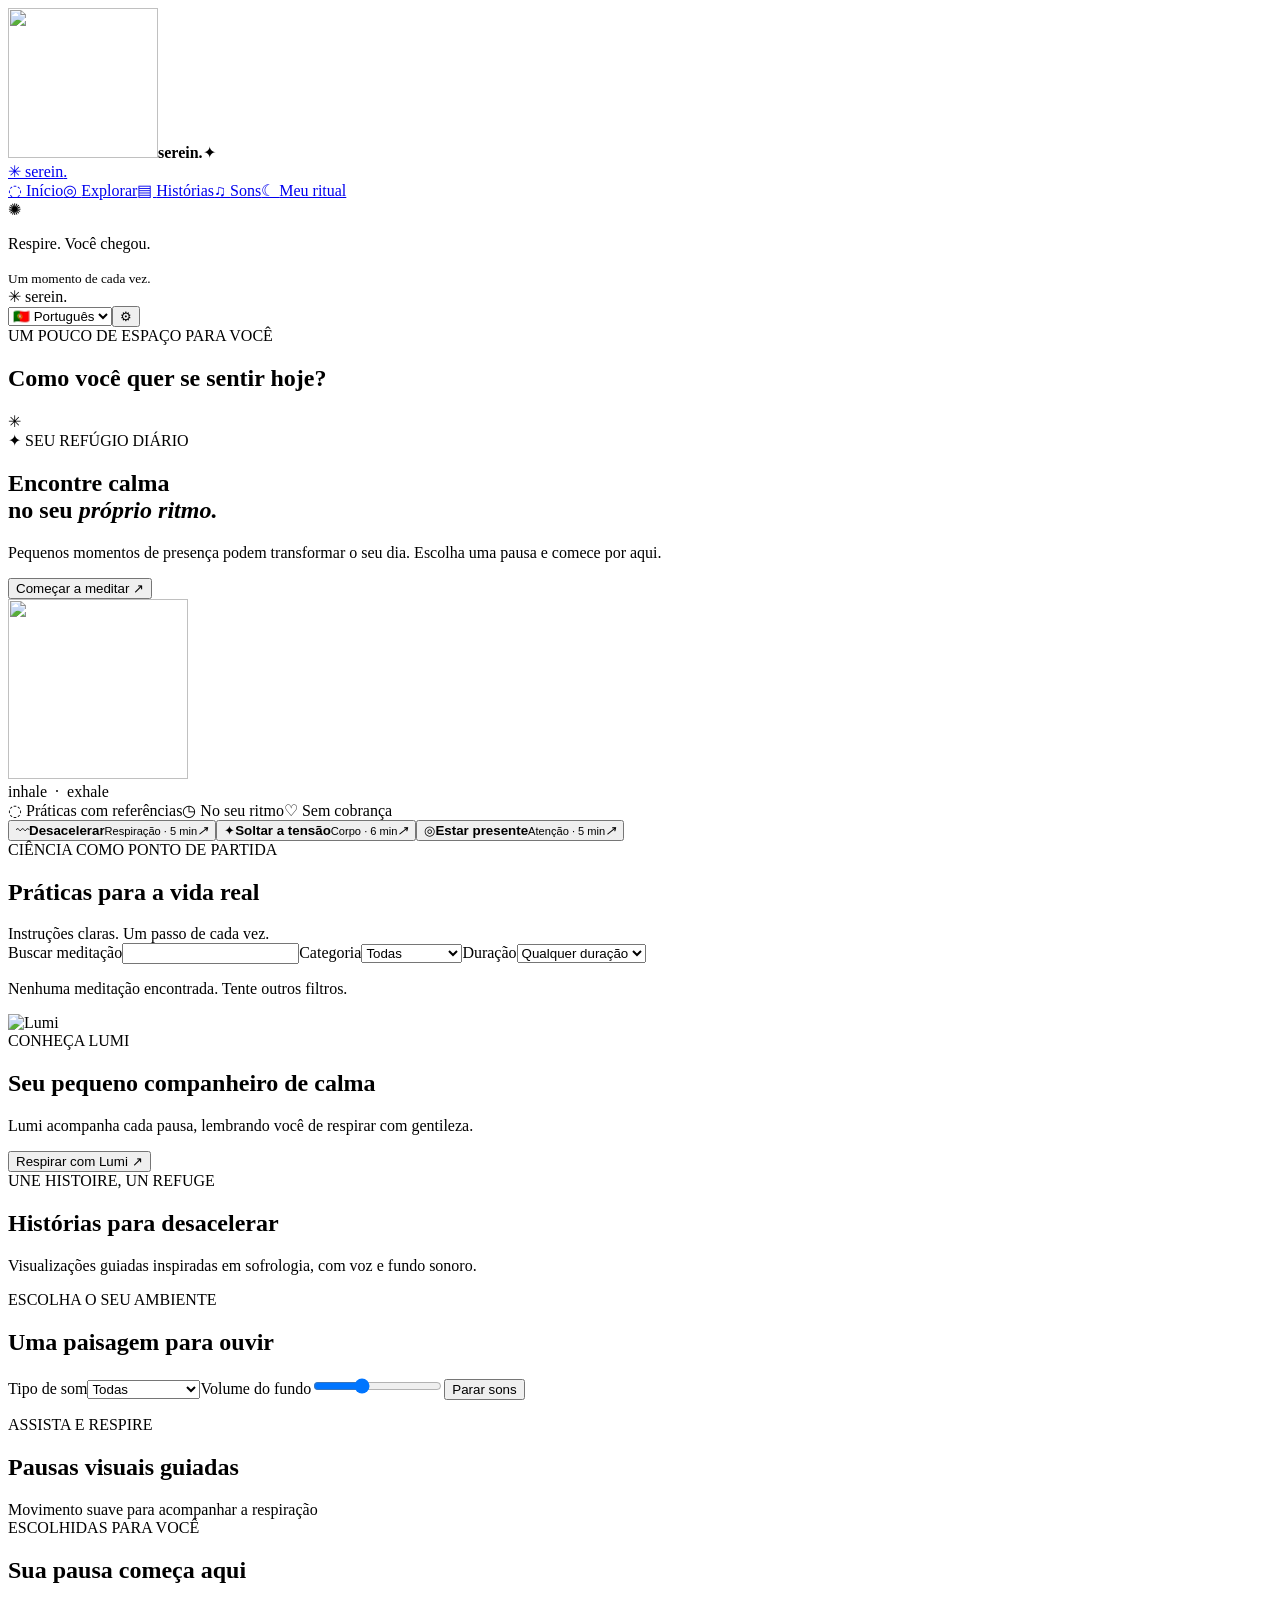
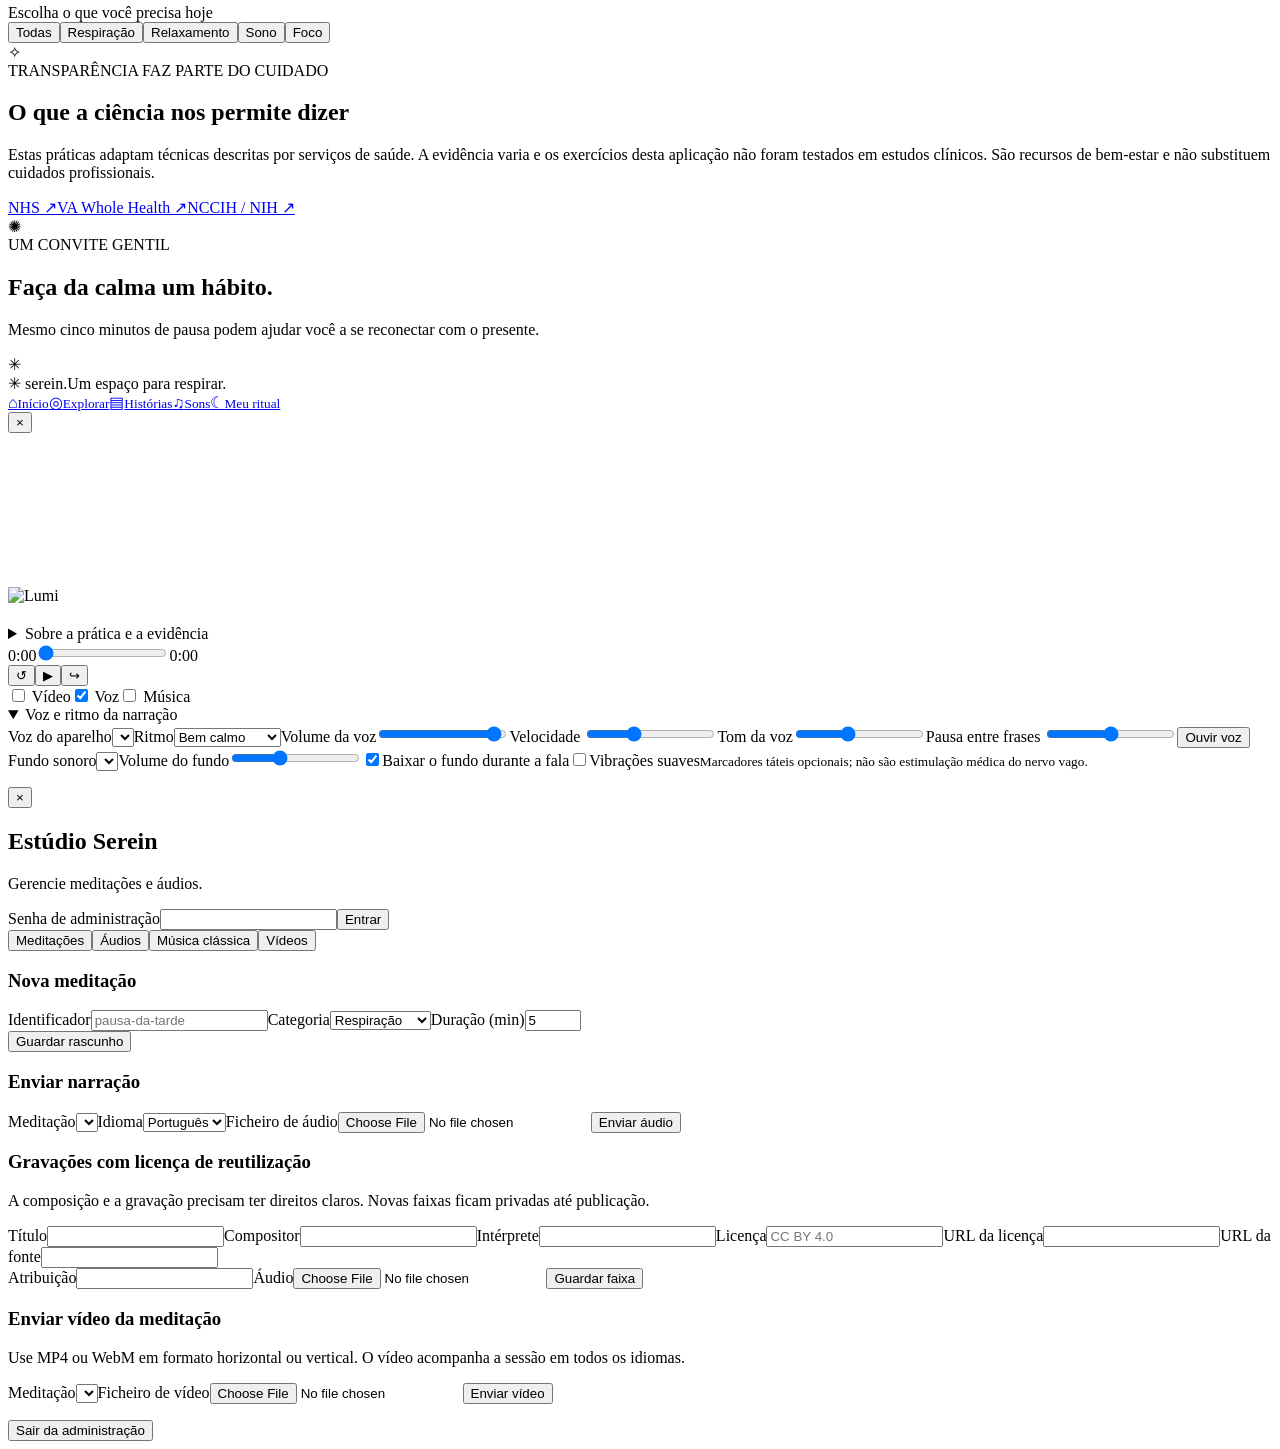
==== web-meditation/static/index.html @ 78a52a85 "Merge commit '4a2877855e498068df50f35f15ad231989f99fd7' as 'web-meditation'" ====
<!doctype html><html lang="pt"><head><meta charset="utf-8"><meta name="viewport" content="width=device-width,initial-scale=1"><meta name="theme-color" content="#f7f6f1"><title>Serein — Um momento só seu</title><link rel="icon" href="/assets/lumi.svg" type="image/svg+xml"><link rel="stylesheet" href="/style.css"></head><body><div id="splash" class="splash" aria-hidden="true"><img src="/assets/lumi.svg" alt="" width="150" height="150"><strong>serein.</strong><span>✦</span></div><div class="app"><aside class="sidebar"><a class="brand" href="#home"><span class="brand-mark">✳</span> serein<span class="brand-dot">.</span></a><nav><a class="active" href="#home" data-i="navHome">◌ <span>Início</span></a><a href="#explore" data-i="navExplore">◎ <span>Explorar</span></a><a href="#stories" data-i="navStories">▤ <span>Histórias</span></a><a href="#sounds" data-i="navSounds">♫ <span>Sons</span></a><a href="#ritual" data-i="navRitual">☾ <span>Meu ritual</span></a></nav><div class="sidebar-bottom"><div class="little-sun">✺</div><p data-i="sideQuote">Respire. Você chegou.</p><small data-i="sideSub">Um momento de cada vez.</small></div></aside><main><header><div class="mobile-brand"><span class="brand-mark">✳</span> serein<span class="brand-dot">.</span></div><div class="header-right"><span class="today" id="today"></span><select id="language" aria-label="Language"><option value="pt">🇵🇹 Português</option><option value="en">🇬🇧 English</option><option value="fr">🇫🇷 Français</option><option value="it">🇮🇹 Italiano</option><option value="es">🇪🇸 Español</option></select><button id="admin-open" class="icon-btn" title="Administração" aria-label="Administração">⚙</button></div></header><div id="home" class="content"><section class="welcome-strip"><div><div class="overline" data-i="welcomeLabel">UM POUCO DE ESPAÇO PARA VOCÊ</div><h2 data-i="welcomeTitle">Como você quer se sentir hoje?</h2></div><span class="welcome-flower">✳</span></section><section class="hero"><div class="hero-copy"><div class="eyebrow"><span class="spark">✦</span> <span data-i="eyebrow">SEU REFÚGIO DIÁRIO</span></div><h1 data-i="heroTitle">Encontre calma<br>no seu <em>próprio ritmo.</em></h1><p data-i="heroText">Pequenos momentos de presença podem transformar o seu dia. Escolha uma pausa e comece por aqui.</p><button id="start-first" class="primary" data-i="start">Começar a meditar <span>↗</span></button></div><div class="hero-art" aria-hidden="true"><div class="orbit orbit-one"></div><div class="orbit orbit-two"></div><div class="sun"></div><div class="hill hill-back"></div><div class="hill hill-front"></div><img class="hero-mascot" src="/assets/lumi.svg" alt="" width="180" height="180"><div class="art-caption">inhale&nbsp;&nbsp;·&nbsp;&nbsp;exhale</div></div></section><div class="trust-strip"><span data-i="trustOne">◌ Práticas com referências</span><span data-i="trustTwo">◷ No seu ritmo</span><span data-i="trustThree">♡ Sem cobrança</span></div><section class="intentions"><button data-intent="respiracao-suave"><span>〰</span><b data-i="intentCalm">Desacelerar</b><small data-i="intentCalmSub">Respiração · 5 min</small><i>↗</i></button><button data-intent="relaxamento-progressivo"><span>✦</span><b data-i="intentBody">Soltar a tensão</b><small data-i="intentBodySub">Corpo · 6 min</small><i>↗</i></button><button data-intent="atencao-presente"><span>◎</span><b data-i="intentFocus">Estar presente</b><small data-i="intentFocusSub">Atenção · 5 min</small><i>↗</i></button></section><section id="practice-library" class="section"><div class="section-head"><div><div class="overline" data-i="practiceLabel">CIÊNCIA COMO PONTO DE PARTIDA</div><h2 data-i="practiceTitle">Práticas para a vida real</h2></div><span class="section-note" data-i="practiceNote">Instruções claras. Um passo de cada vez.</span></div><div class="library-controls"><label class="library-search"><span data-i="librarySearch">Buscar meditação</span><input id="practice-search" type="search" autocomplete="off"></label><label><span data-i="libraryCategory">Categoria</span><select id="practice-category"><option value="all" data-i="all">Todas</option><option value="breathing" data-i="breathing">Respiração</option><option value="relaxation" data-i="relaxation">Relaxamento</option><option value="focus" data-i="focus">Foco</option><option value="sleep" data-i="sleep">Sono</option></select></label><label><span data-i="libraryDuration">Duração</span><select id="practice-duration"><option value="0" data-i="anyDuration">Qualquer duração</option><option value="3" data-i="threeMinutes">Até 3 minutos</option><option value="5" data-i="fiveMinutes">Até 5 minutos</option><option value="8" data-i="eightMinutes">Até 8 minutos</option></select></label></div><p id="practice-count" class="library-count" role="status"></p><div id="practice-cards" class="practice-cards"></div><p id="practice-empty" class="hidden section-description" data-i="libraryEmpty">Nenhuma meditação encontrada. Tente outros filtros.</p></section><section class="mascot-welcome"><img src="/assets/lumi.svg" alt="Lumi" width="94" height="94"><div><div class="overline" data-i="mascotLabel">CONHEÇA LUMI</div><h2 data-i="mascotTitle">Seu pequeno companheiro de calma</h2><p data-i="mascotText">Lumi acompanha cada pausa, lembrando você de respirar com gentileza.</p></div><button id="mascot-start" class="secondary" data-i="mascotButton">Respirar com Lumi ↗</button></section><section id="stories" class="section"><div class="section-head"><div><div class="overline" data-i="storiesLabel">UNE HISTOIRE, UN REFUGE</div><h2 data-i="storiesTitle">Histórias para desacelerar</h2></div></div><p class="section-description" data-i="storiesIntro">Visualizações guiadas inspiradas em sofrologia, com voz e fundo sonoro.</p><div id="story-cards" class="story-cards"></div></section><section id="sounds" class="section"><div class="section-head"><div><div class="overline" data-i="soundsLabel">ESCOLHA O SEU AMBIENTE</div><h2 data-i="soundsTitle">Uma paisagem para ouvir</h2></div></div><div class="sound-library-controls"><label><span data-i="soundFamily">Tipo de som</span><select id="sound-family"><option value="all" data-i="all">Todas</option><option value="nature" data-i="natureSounds">Natureza</option><option value="music" data-i="musicSounds">Música</option><option value="noise" data-i="noiseSounds">Ruído contínuo</option></select></label><label><span data-i="volume">Volume do fundo</span><input id="library-volume" type="range" min="0" max="50" value="18"></label><button id="stop-sounds" class="secondary" type="button" data-i="stopAll">Parar sons</button></div><div id="sound-cards" class="sound-cards"></div><p id="sound-status" role="status" class="section-description"></p></section><section id="videos" class="section video-section"><div class="section-head"><div><div class="overline" data-i="videosLabel">ASSISTA E RESPIRE</div><h2 data-i="videosTitle">Pausas visuais guiadas</h2></div><span class="section-note" data-i="videosNote">Movimento suave para acompanhar a respiração</span></div><div id="video-cards" class="video-cards"></div></section><section id="explore" class="section"><div class="section-head"><div><div class="overline" data-i="curated">ESCOLHIDAS PARA VOCÊ</div><h2 data-i="sessions">Sua pausa começa aqui</h2></div><span class="section-note" data-i="choose">Escolha o que você precisa hoje</span></div><div class="filters"><button data-filter="all" class="selected" data-i="all">Todas</button><button data-filter="breathing" data-i="breathing">Respiração</button><button data-filter="relaxation" data-i="relaxation">Relaxamento</button><button data-filter="sleep" data-i="sleep">Sono</button><button data-filter="focus" data-i="focus">Foco</button></div><div id="cards" class="cards"></div></section><section class="science-panel"><div class="science-symbol">✧</div><div><div class="overline" data-i="scienceLabel">TRANSPARÊNCIA FAZ PARTE DO CUIDADO</div><h2 data-i="scienceTitle">O que a ciência nos permite dizer</h2><p data-i="scienceText">Estas práticas adaptam técnicas descritas por serviços de saúde. A evidência varia e os exercícios desta aplicação não foram testados em estudos clínicos. São recursos de bem-estar e não substituem cuidados profissionais.</p><div class="source-links"><a href="https://www.nhs.uk/mental-health/self-help/guides-tools-and-activities/breathing-exercises-for-stress/" target="_blank" rel="noopener">NHS ↗</a><a href="https://www.va.gov/WHOLEHEALTHLIBRARY/docs/Progressive-Muscle-Relaxation.pdf" target="_blank" rel="noopener">VA Whole Health ↗</a><a href="https://www.nccih.nih.gov/health/meditation-and-mindfulness-effectiveness-and-safety" target="_blank" rel="noopener">NCCIH / NIH ↗</a></div></div></section><section id="ritual" class="ritual"><div class="ritual-icon">✺</div><div><div class="overline" data-i="ritualLabel">UM CONVITE GENTIL</div><h2 data-i="ritualTitle">Faça da calma um hábito.</h2><p data-i="ritualText">Mesmo cinco minutos de pausa podem ajudar você a se reconectar com o presente.</p></div><div class="ritual-decoration">✳</div></section><footer><span>✳ serein.</span><span data-i="footer">Um espaço para respirar.</span></footer></div></main><nav class="mobile-nav"><a href="#home">⌂<small data-i="navHome">Início</small></a><a href="#practice-library">◎<small data-i="navExplore">Explorar</small></a><a href="#stories">▤<small data-i="navStories">Histórias</small></a><a href="#sounds">♫<small data-i="navSounds">Sons</small></a><a href="#ritual">☾<small data-i="navRitual">Meu ritual</small></a></nav></div><div id="player" class="overlay hidden" role="dialog" aria-modal="true" aria-labelledby="player-title"><div class="player"><button class="close" id="close-player" aria-label="Close">×</button><div class="player-visual"><video id="session-video" class="session-video hidden" playsinline loop muted preload="metadata"></video><div class="breath-circle" id="breath-circle"><img src="/assets/lumi.svg" alt="Lumi"></div><div class="visual-caption" id="visual-caption"></div></div><div class="player-info"><div class="overline" id="player-category"></div><h2 id="player-title"></h2><p id="player-subtitle"></p><div class="breath-label" id="breath-label"></div><div id="protocol-panel" class="protocol-panel hidden"><div class="step-top"><span id="step-count"></span><span id="step-time"></span></div><p id="step-instruction" aria-live="polite"></p><div id="step-dots"></div><p id="practice-safety"></p><details><summary data-i="evidenceLink">Sobre a prática e a evidência</summary><p id="practice-evidence"></p><a id="practice-source" target="_blank" rel="noopener"></a></details></div><div class="timeline"><span id="elapsed">0:00</span><input id="seek" type="range" min="0" max="100" value="0" aria-label="Progresso"><span id="total">0:00</span></div><div class="play-controls"><button id="restart" aria-label="Restart">↺</button><button id="play" class="play-main" aria-label="Play">▶</button><button id="skip" aria-label="Skip">↪</button></div><div class="player-options"><label><input id="video-toggle" type="checkbox"> <span data-i="video">Vídeo</span></label><label><input id="voice-toggle" type="checkbox" checked> <span data-i="voice">Voz</span></label><label><input id="music-toggle" type="checkbox"> <span data-i="music">Música</span></label></div><details class="voice-studio" open><summary data-i="voiceStudio">Voz e ritmo da narração</summary><div class="voice-studio-grid"><label class="wide"><span data-i="chooseVoice">Voz do aparelho</span><select id="tts-voice"></select></label><label><span data-i="pace">Ritmo</span><select id="tts-preset"><option value="slow" data-i="paceSlow">Bem calmo</option><option value="calm" data-i="paceCalm">Calmo</option><option value="natural" data-i="paceNatural">Natural</option><option value="custom" data-i="paceCustom">Personalizado</option></select></label><label><span data-i="voiceVolume">Volume da voz</span><input id="tts-volume" type="range" min="0" max="100" value="95"></label><label><span><span data-i="voiceSpeed">Velocidade</span> <output id="tts-rate-value"></output></span><input id="tts-rate" type="range" min="60" max="100" value="74"></label><label><span data-i="voicePitch">Tom da voz</span><input id="tts-pitch" type="range" min="85" max="115" value="97"></label><label><span><span data-i="voicePauses">Pausa entre frases</span> <output id="tts-gap-value"></output></span><input id="tts-gap" type="range" min="300" max="2500" step="100" value="1400"></label><button id="tts-preview" class="secondary" type="button" data-i="testVoice">Ouvir voz</button></div><small id="tts-status" role="status"></small></details><div class="sound-settings"><label><span data-i="background">Fundo sonoro</span><select id="sound-choice"></select></label><label><span data-i="volume">Volume do fundo</span><input id="sound-volume" type="range" min="0" max="50" value="18"></label><label class="haptic-option"><input type="checkbox" id="auto-duck" checked><span data-i="autoDuck">Baixar o fundo durante a fala</span></label><label class="haptic-option"><input type="checkbox" id="haptics"><span data-i="haptics">Vibrações suaves</span></label><small id="haptic-note" data-i="hapticNote">Marcadores táteis opcionais; não são estimulação médica do nervo vago.</small></div><p class="audio-note" id="audio-note"></p></div></div></div><div id="admin-modal" class="overlay hidden"><div class="admin-panel"><button class="close" id="admin-close">×</button><h2 data-i="adminTitle">Estúdio Serein</h2><p class="admin-intro" data-i="adminIntro">Gerencie meditações e áudios.</p><div id="admin-login"><label>Senha de administração<input id="admin-password" type="password" autocomplete="current-password"></label><button id="login-btn" class="primary">Entrar</button></div><div id="admin-content" class="hidden"><div class="admin-tabs"><button data-tab="sessions" class="selected">Meditações</button><button data-tab="audio">Áudios</button><button data-tab="music">Música clássica</button><button data-tab="videos">Vídeos</button></div><div id="admin-sessions"><div id="admin-list"></div><h3>Nova meditação</h3><form id="session-form"><div class="form-row"><label>Identificador<input name="slug" required placeholder="pausa-da-tarde"></label><label>Categoria<select name="category"><option value="breathing">Respiração</option><option value="relaxation">Relaxamento</option><option value="sleep">Sono</option><option value="focus">Foco</option></select></label><label>Duração (min)<input name="duration" type="number" min="1" max="120" value="5"></label></div><div id="translation-fields"></div><button class="primary">Guardar rascunho</button></form></div><div id="admin-audio" class="hidden"><h3>Enviar narração</h3><form id="audio-form"><label>Meditação<select name="session_id" id="audio-session"></select></label><label>Idioma<select name="lang"><option value="pt">Português</option><option value="en">English</option><option value="fr">Français</option><option value="it">Italiano</option><option value="es">Español</option></select></label><label>Ficheiro de áudio<input name="file" type="file" accept="audio/*" required></label><button class="primary">Enviar áudio</button></form></div><div id="admin-music" class="hidden"><h3>Gravações com licença de reutilização</h3><p class="admin-intro">A composição e a gravação precisam ter direitos claros. Novas faixas ficam privadas até publicação.</p><form id="music-form"><div class="form-row"><label>Título<input name="title" required></label><label>Compositor<input name="composer" required></label><label>Intérprete<input name="performer" required></label><label>Licença<input name="license" required placeholder="CC BY 4.0"></label><label>URL da licença<input name="license_url" type="url" required></label><label>URL da fonte<input name="source_url" type="url" required></label></div><label>Atribuição<input name="attribution" required></label><label>Áudio<input name="file" type="file" accept="audio/*" required></label><button class="primary">Guardar faixa</button></form><div id="music-list"></div></div><div id="admin-videos" class="hidden"><h3>Enviar vídeo da meditação</h3><p class="admin-intro">Use MP4 ou WebM em formato horizontal ou vertical. O vídeo acompanha a sessão em todos os idiomas.</p><form id="video-form"><label>Meditação<select name="session_id" id="video-session"></select></label><label>Ficheiro de vídeo<input name="file" type="file" accept="video/mp4,video/webm,video/quicktime" required></label><button class="primary">Enviar vídeo</button></form></div><p id="admin-message" role="status"></p><button id="logout-btn" class="text-btn">Sair da administração</button></div></div></div><audio id="narration" preload="none"></audio><audio id="background-music" preload="none" loop></audio><script src="/app.js"></script><script src="/exercises.js"></script><script src="/mobile.js"></script><script src="/catalog.js"></script><script src="/audio-core.js"></script><script src="/sound-studio.js"></script></body></html>
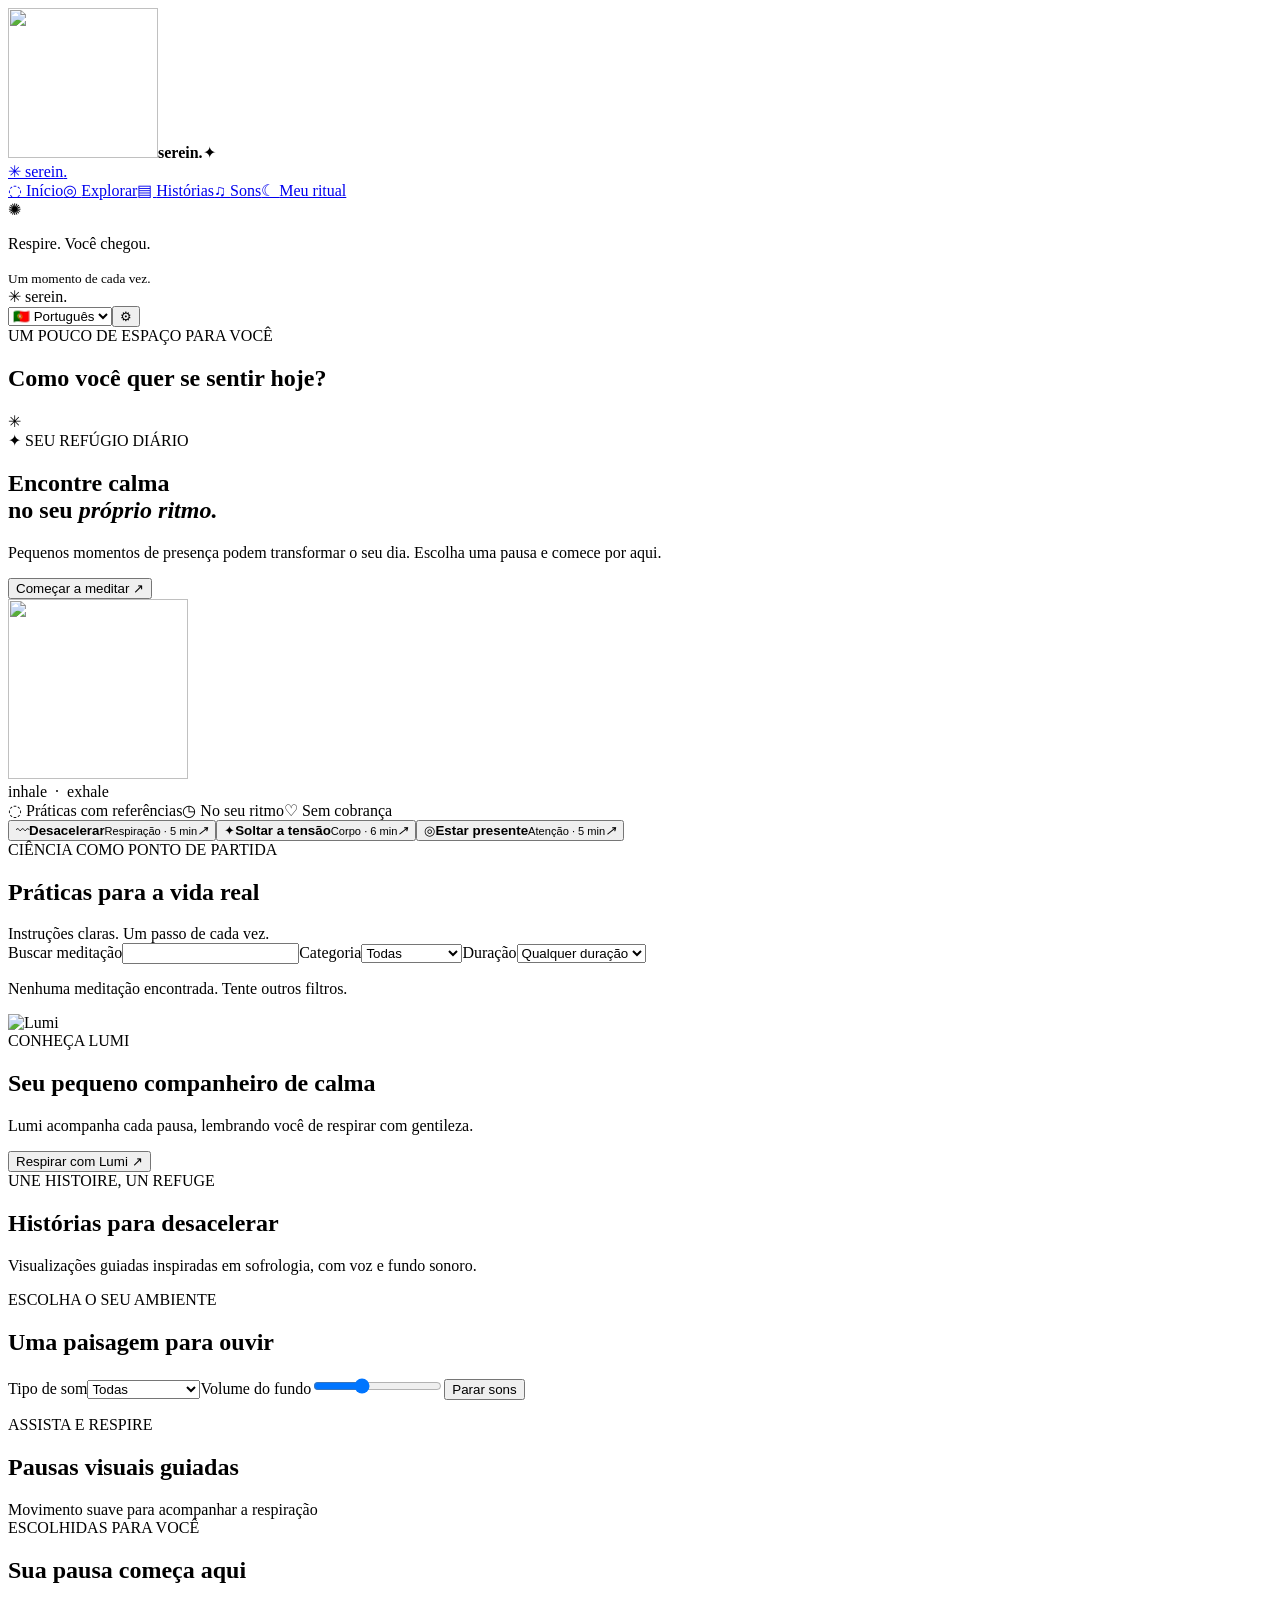
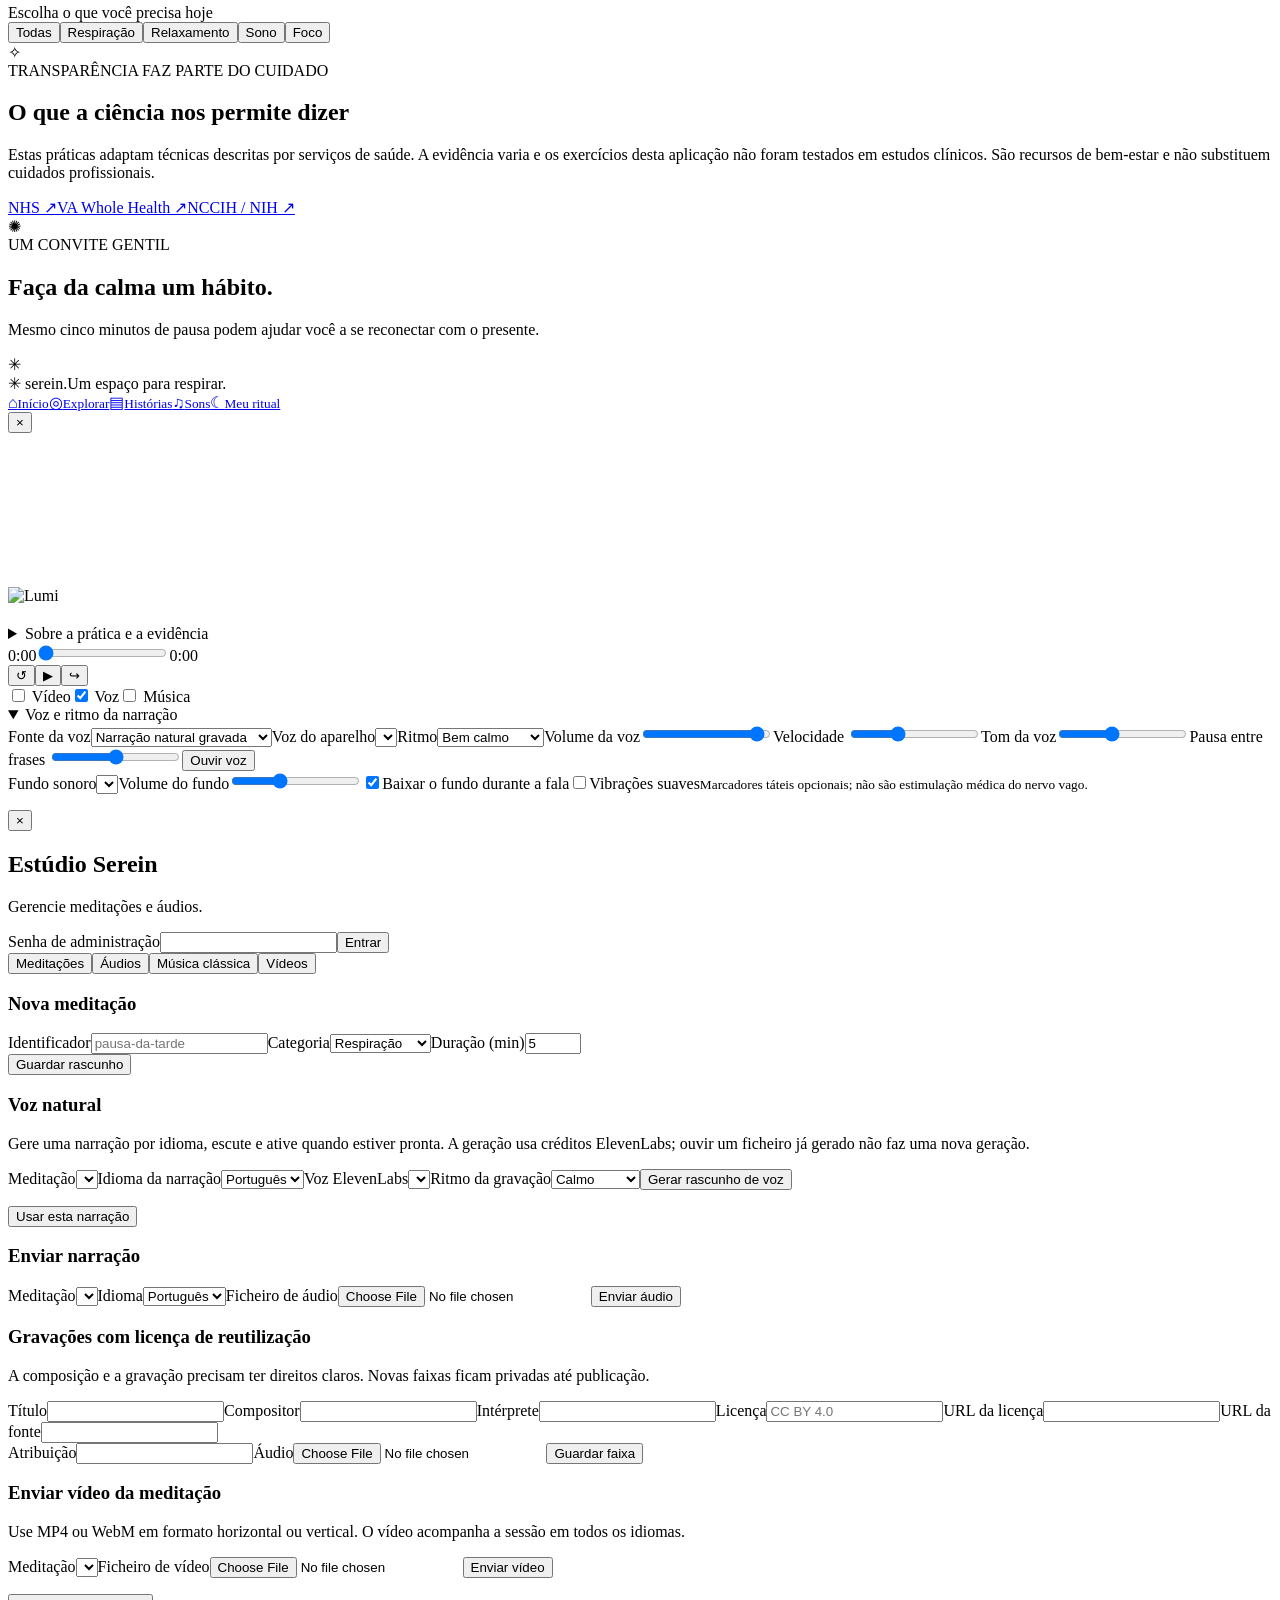
==== commit 747b259c: "Merge commit '6660aeac250913274e4736cc675beb402142fb90'" ====
--- a/web-meditation/static/index.html
+++ b/web-meditation/static/index.html
@@ -1 +1 @@
-<!doctype html><html lang="pt"><head><meta charset="utf-8"><meta name="viewport" content="width=device-width,initial-scale=1"><meta name="theme-color" content="#f7f6f1"><title>Serein — Um momento só seu</title><link rel="icon" href="/assets/lumi.svg" type="image/svg+xml"><link rel="stylesheet" href="/style.css"></head><body><div id="splash" class="splash" aria-hidden="true"><img src="/assets/lumi.svg" alt="" width="150" height="150"><strong>serein.</strong><span>✦</span></div><div class="app"><aside class="sidebar"><a class="brand" href="#home"><span class="brand-mark">✳</span> serein<span class="brand-dot">.</span></a><nav><a class="active" href="#home" data-i="navHome">◌ <span>Início</span></a><a href="#explore" data-i="navExplore">◎ <span>Explorar</span></a><a href="#stories" data-i="navStories">▤ <span>Histórias</span></a><a href="#sounds" data-i="navSounds">♫ <span>Sons</span></a><a href="#ritual" data-i="navRitual">☾ <span>Meu ritual</span></a></nav><div class="sidebar-bottom"><div class="little-sun">✺</div><p data-i="sideQuote">Respire. Você chegou.</p><small data-i="sideSub">Um momento de cada vez.</small></div></aside><main><header><div class="mobile-brand"><span class="brand-mark">✳</span> serein<span class="brand-dot">.</span></div><div class="header-right"><span class="today" id="today"></span><select id="language" aria-label="Language"><option value="pt">🇵🇹 Português</option><option value="en">🇬🇧 English</option><option value="fr">🇫🇷 Français</option><option value="it">🇮🇹 Italiano</option><option value="es">🇪🇸 Español</option></select><button id="admin-open" class="icon-btn" title="Administração" aria-label="Administração">⚙</button></div></header><div id="home" class="content"><section class="welcome-strip"><div><div class="overline" data-i="welcomeLabel">UM POUCO DE ESPAÇO PARA VOCÊ</div><h2 data-i="welcomeTitle">Como você quer se sentir hoje?</h2></div><span class="welcome-flower">✳</span></section><section class="hero"><div class="hero-copy"><div class="eyebrow"><span class="spark">✦</span> <span data-i="eyebrow">SEU REFÚGIO DIÁRIO</span></div><h1 data-i="heroTitle">Encontre calma<br>no seu <em>próprio ritmo.</em></h1><p data-i="heroText">Pequenos momentos de presença podem transformar o seu dia. Escolha uma pausa e comece por aqui.</p><button id="start-first" class="primary" data-i="start">Começar a meditar <span>↗</span></button></div><div class="hero-art" aria-hidden="true"><div class="orbit orbit-one"></div><div class="orbit orbit-two"></div><div class="sun"></div><div class="hill hill-back"></div><div class="hill hill-front"></div><img class="hero-mascot" src="/assets/lumi.svg" alt="" width="180" height="180"><div class="art-caption">inhale&nbsp;&nbsp;·&nbsp;&nbsp;exhale</div></div></section><div class="trust-strip"><span data-i="trustOne">◌ Práticas com referências</span><span data-i="trustTwo">◷ No seu ritmo</span><span data-i="trustThree">♡ Sem cobrança</span></div><section class="intentions"><button data-intent="respiracao-suave"><span>〰</span><b data-i="intentCalm">Desacelerar</b><small data-i="intentCalmSub">Respiração · 5 min</small><i>↗</i></button><button data-intent="relaxamento-progressivo"><span>✦</span><b data-i="intentBody">Soltar a tensão</b><small data-i="intentBodySub">Corpo · 6 min</small><i>↗</i></button><button data-intent="atencao-presente"><span>◎</span><b data-i="intentFocus">Estar presente</b><small data-i="intentFocusSub">Atenção · 5 min</small><i>↗</i></button></section><section id="practice-library" class="section"><div class="section-head"><div><div class="overline" data-i="practiceLabel">CIÊNCIA COMO PONTO DE PARTIDA</div><h2 data-i="practiceTitle">Práticas para a vida real</h2></div><span class="section-note" data-i="practiceNote">Instruções claras. Um passo de cada vez.</span></div><div class="library-controls"><label class="library-search"><span data-i="librarySearch">Buscar meditação</span><input id="practice-search" type="search" autocomplete="off"></label><label><span data-i="libraryCategory">Categoria</span><select id="practice-category"><option value="all" data-i="all">Todas</option><option value="breathing" data-i="breathing">Respiração</option><option value="relaxation" data-i="relaxation">Relaxamento</option><option value="focus" data-i="focus">Foco</option><option value="sleep" data-i="sleep">Sono</option></select></label><label><span data-i="libraryDuration">Duração</span><select id="practice-duration"><option value="0" data-i="anyDuration">Qualquer duração</option><option value="3" data-i="threeMinutes">Até 3 minutos</option><option value="5" data-i="fiveMinutes">Até 5 minutos</option><option value="8" data-i="eightMinutes">Até 8 minutos</option></select></label></div><p id="practice-count" class="library-count" role="status"></p><div id="practice-cards" class="practice-cards"></div><p id="practice-empty" class="hidden section-description" data-i="libraryEmpty">Nenhuma meditação encontrada. Tente outros filtros.</p></section><section class="mascot-welcome"><img src="/assets/lumi.svg" alt="Lumi" width="94" height="94"><div><div class="overline" data-i="mascotLabel">CONHEÇA LUMI</div><h2 data-i="mascotTitle">Seu pequeno companheiro de calma</h2><p data-i="mascotText">Lumi acompanha cada pausa, lembrando você de respirar com gentileza.</p></div><button id="mascot-start" class="secondary" data-i="mascotButton">Respirar com Lumi ↗</button></section><section id="stories" class="section"><div class="section-head"><div><div class="overline" data-i="storiesLabel">UNE HISTOIRE, UN REFUGE</div><h2 data-i="storiesTitle">Histórias para desacelerar</h2></div></div><p class="section-description" data-i="storiesIntro">Visualizações guiadas inspiradas em sofrologia, com voz e fundo sonoro.</p><div id="story-cards" class="story-cards"></div></section><section id="sounds" class="section"><div class="section-head"><div><div class="overline" data-i="soundsLabel">ESCOLHA O SEU AMBIENTE</div><h2 data-i="soundsTitle">Uma paisagem para ouvir</h2></div></div><div class="sound-library-controls"><label><span data-i="soundFamily">Tipo de som</span><select id="sound-family"><option value="all" data-i="all">Todas</option><option value="nature" data-i="natureSounds">Natureza</option><option value="music" data-i="musicSounds">Música</option><option value="noise" data-i="noiseSounds">Ruído contínuo</option></select></label><label><span data-i="volume">Volume do fundo</span><input id="library-volume" type="range" min="0" max="50" value="18"></label><button id="stop-sounds" class="secondary" type="button" data-i="stopAll">Parar sons</button></div><div id="sound-cards" class="sound-cards"></div><p id="sound-status" role="status" class="section-description"></p></section><section id="videos" class="section video-section"><div class="section-head"><div><div class="overline" data-i="videosLabel">ASSISTA E RESPIRE</div><h2 data-i="videosTitle">Pausas visuais guiadas</h2></div><span class="section-note" data-i="videosNote">Movimento suave para acompanhar a respiração</span></div><div id="video-cards" class="video-cards"></div></section><section id="explore" class="section"><div class="section-head"><div><div class="overline" data-i="curated">ESCOLHIDAS PARA VOCÊ</div><h2 data-i="sessions">Sua pausa começa aqui</h2></div><span class="section-note" data-i="choose">Escolha o que você precisa hoje</span></div><div class="filters"><button data-filter="all" class="selected" data-i="all">Todas</button><button data-filter="breathing" data-i="breathing">Respiração</button><button data-filter="relaxation" data-i="relaxation">Relaxamento</button><button data-filter="sleep" data-i="sleep">Sono</button><button data-filter="focus" data-i="focus">Foco</button></div><div id="cards" class="cards"></div></section><section class="science-panel"><div class="science-symbol">✧</div><div><div class="overline" data-i="scienceLabel">TRANSPARÊNCIA FAZ PARTE DO CUIDADO</div><h2 data-i="scienceTitle">O que a ciência nos permite dizer</h2><p data-i="scienceText">Estas práticas adaptam técnicas descritas por serviços de saúde. A evidência varia e os exercícios desta aplicação não foram testados em estudos clínicos. São recursos de bem-estar e não substituem cuidados profissionais.</p><div class="source-links"><a href="https://www.nhs.uk/mental-health/self-help/guides-tools-and-activities/breathing-exercises-for-stress/" target="_blank" rel="noopener">NHS ↗</a><a href="https://www.va.gov/WHOLEHEALTHLIBRARY/docs/Progressive-Muscle-Relaxation.pdf" target="_blank" rel="noopener">VA Whole Health ↗</a><a href="https://www.nccih.nih.gov/health/meditation-and-mindfulness-effectiveness-and-safety" target="_blank" rel="noopener">NCCIH / NIH ↗</a></div></div></section><section id="ritual" class="ritual"><div class="ritual-icon">✺</div><div><div class="overline" data-i="ritualLabel">UM CONVITE GENTIL</div><h2 data-i="ritualTitle">Faça da calma um hábito.</h2><p data-i="ritualText">Mesmo cinco minutos de pausa podem ajudar você a se reconectar com o presente.</p></div><div class="ritual-decoration">✳</div></section><footer><span>✳ serein.</span><span data-i="footer">Um espaço para respirar.</span></footer></div></main><nav class="mobile-nav"><a href="#home">⌂<small data-i="navHome">Início</small></a><a href="#practice-library">◎<small data-i="navExplore">Explorar</small></a><a href="#stories">▤<small data-i="navStories">Histórias</small></a><a href="#sounds">♫<small data-i="navSounds">Sons</small></a><a href="#ritual">☾<small data-i="navRitual">Meu ritual</small></a></nav></div><div id="player" class="overlay hidden" role="dialog" aria-modal="true" aria-labelledby="player-title"><div class="player"><button class="close" id="close-player" aria-label="Close">×</button><div class="player-visual"><video id="session-video" class="session-video hidden" playsinline loop muted preload="metadata"></video><div class="breath-circle" id="breath-circle"><img src="/assets/lumi.svg" alt="Lumi"></div><div class="visual-caption" id="visual-caption"></div></div><div class="player-info"><div class="overline" id="player-category"></div><h2 id="player-title"></h2><p id="player-subtitle"></p><div class="breath-label" id="breath-label"></div><div id="protocol-panel" class="protocol-panel hidden"><div class="step-top"><span id="step-count"></span><span id="step-time"></span></div><p id="step-instruction" aria-live="polite"></p><div id="step-dots"></div><p id="practice-safety"></p><details><summary data-i="evidenceLink">Sobre a prática e a evidência</summary><p id="practice-evidence"></p><a id="practice-source" target="_blank" rel="noopener"></a></details></div><div class="timeline"><span id="elapsed">0:00</span><input id="seek" type="range" min="0" max="100" value="0" aria-label="Progresso"><span id="total">0:00</span></div><div class="play-controls"><button id="restart" aria-label="Restart">↺</button><button id="play" class="play-main" aria-label="Play">▶</button><button id="skip" aria-label="Skip">↪</button></div><div class="player-options"><label><input id="video-toggle" type="checkbox"> <span data-i="video">Vídeo</span></label><label><input id="voice-toggle" type="checkbox" checked> <span data-i="voice">Voz</span></label><label><input id="music-toggle" type="checkbox"> <span data-i="music">Música</span></label></div><details class="voice-studio" open><summary data-i="voiceStudio">Voz e ritmo da narração</summary><div class="voice-studio-grid"><label class="wide"><span data-i="chooseVoice">Voz do aparelho</span><select id="tts-voice"></select></label><label><span data-i="pace">Ritmo</span><select id="tts-preset"><option value="slow" data-i="paceSlow">Bem calmo</option><option value="calm" data-i="paceCalm">Calmo</option><option value="natural" data-i="paceNatural">Natural</option><option value="custom" data-i="paceCustom">Personalizado</option></select></label><label><span data-i="voiceVolume">Volume da voz</span><input id="tts-volume" type="range" min="0" max="100" value="95"></label><label><span><span data-i="voiceSpeed">Velocidade</span> <output id="tts-rate-value"></output></span><input id="tts-rate" type="range" min="60" max="100" value="74"></label><label><span data-i="voicePitch">Tom da voz</span><input id="tts-pitch" type="range" min="85" max="115" value="97"></label><label><span><span data-i="voicePauses">Pausa entre frases</span> <output id="tts-gap-value"></output></span><input id="tts-gap" type="range" min="300" max="2500" step="100" value="1400"></label><button id="tts-preview" class="secondary" type="button" data-i="testVoice">Ouvir voz</button></div><small id="tts-status" role="status"></small></details><div class="sound-settings"><label><span data-i="background">Fundo sonoro</span><select id="sound-choice"></select></label><label><span data-i="volume">Volume do fundo</span><input id="sound-volume" type="range" min="0" max="50" value="18"></label><label class="haptic-option"><input type="checkbox" id="auto-duck" checked><span data-i="autoDuck">Baixar o fundo durante a fala</span></label><label class="haptic-option"><input type="checkbox" id="haptics"><span data-i="haptics">Vibrações suaves</span></label><small id="haptic-note" data-i="hapticNote">Marcadores táteis opcionais; não são estimulação médica do nervo vago.</small></div><p class="audio-note" id="audio-note"></p></div></div></div><div id="admin-modal" class="overlay hidden"><div class="admin-panel"><button class="close" id="admin-close">×</button><h2 data-i="adminTitle">Estúdio Serein</h2><p class="admin-intro" data-i="adminIntro">Gerencie meditações e áudios.</p><div id="admin-login"><label>Senha de administração<input id="admin-password" type="password" autocomplete="current-password"></label><button id="login-btn" class="primary">Entrar</button></div><div id="admin-content" class="hidden"><div class="admin-tabs"><button data-tab="sessions" class="selected">Meditações</button><button data-tab="audio">Áudios</button><button data-tab="music">Música clássica</button><button data-tab="videos">Vídeos</button></div><div id="admin-sessions"><div id="admin-list"></div><h3>Nova meditação</h3><form id="session-form"><div class="form-row"><label>Identificador<input name="slug" required placeholder="pausa-da-tarde"></label><label>Categoria<select name="category"><option value="breathing">Respiração</option><option value="relaxation">Relaxamento</option><option value="sleep">Sono</option><option value="focus">Foco</option></select></label><label>Duração (min)<input name="duration" type="number" min="1" max="120" value="5"></label></div><div id="translation-fields"></div><button class="primary">Guardar rascunho</button></form></div><div id="admin-audio" class="hidden"><h3>Enviar narração</h3><form id="audio-form"><label>Meditação<select name="session_id" id="audio-session"></select></label><label>Idioma<select name="lang"><option value="pt">Português</option><option value="en">English</option><option value="fr">Français</option><option value="it">Italiano</option><option value="es">Español</option></select></label><label>Ficheiro de áudio<input name="file" type="file" accept="audio/*" required></label><button class="primary">Enviar áudio</button></form></div><div id="admin-music" class="hidden"><h3>Gravações com licença de reutilização</h3><p class="admin-intro">A composição e a gravação precisam ter direitos claros. Novas faixas ficam privadas até publicação.</p><form id="music-form"><div class="form-row"><label>Título<input name="title" required></label><label>Compositor<input name="composer" required></label><label>Intérprete<input name="performer" required></label><label>Licença<input name="license" required placeholder="CC BY 4.0"></label><label>URL da licença<input name="license_url" type="url" required></label><label>URL da fonte<input name="source_url" type="url" required></label></div><label>Atribuição<input name="attribution" required></label><label>Áudio<input name="file" type="file" accept="audio/*" required></label><button class="primary">Guardar faixa</button></form><div id="music-list"></div></div><div id="admin-videos" class="hidden"><h3>Enviar vídeo da meditação</h3><p class="admin-intro">Use MP4 ou WebM em formato horizontal ou vertical. O vídeo acompanha a sessão em todos os idiomas.</p><form id="video-form"><label>Meditação<select name="session_id" id="video-session"></select></label><label>Ficheiro de vídeo<input name="file" type="file" accept="video/mp4,video/webm,video/quicktime" required></label><button class="primary">Enviar vídeo</button></form></div><p id="admin-message" role="status"></p><button id="logout-btn" class="text-btn">Sair da administração</button></div></div></div><audio id="narration" preload="none"></audio><audio id="background-music" preload="none" loop></audio><script src="/app.js"></script><script src="/exercises.js"></script><script src="/mobile.js"></script><script src="/catalog.js"></script><script src="/audio-core.js"></script><script src="/sound-studio.js"></script></body></html>
+<!doctype html><html lang="pt"><head><meta charset="utf-8"><meta name="viewport" content="width=device-width,initial-scale=1"><meta name="theme-color" content="#f7f6f1"><title>Serein — Um momento só seu</title><link rel="icon" href="/assets/lumi.svg" type="image/svg+xml"><link rel="stylesheet" href="/style.css"></head><body><div id="splash" class="splash" aria-hidden="true"><img src="/assets/lumi.svg" alt="" width="150" height="150"><strong>serein.</strong><span>✦</span></div><div class="app"><aside class="sidebar"><a class="brand" href="#home"><span class="brand-mark">✳</span> serein<span class="brand-dot">.</span></a><nav><a class="active" href="#home" data-i="navHome">◌ <span>Início</span></a><a href="#explore" data-i="navExplore">◎ <span>Explorar</span></a><a href="#stories" data-i="navStories">▤ <span>Histórias</span></a><a href="#sounds" data-i="navSounds">♫ <span>Sons</span></a><a href="#ritual" data-i="navRitual">☾ <span>Meu ritual</span></a></nav><div class="sidebar-bottom"><div class="little-sun">✺</div><p data-i="sideQuote">Respire. Você chegou.</p><small data-i="sideSub">Um momento de cada vez.</small></div></aside><main><header><div class="mobile-brand"><span class="brand-mark">✳</span> serein<span class="brand-dot">.</span></div><div class="header-right"><span class="today" id="today"></span><select id="language" aria-label="Language"><option value="pt">🇵🇹 Português</option><option value="en">🇬🇧 English</option><option value="fr">🇫🇷 Français</option><option value="it">🇮🇹 Italiano</option><option value="es">🇪🇸 Español</option></select><button id="admin-open" class="icon-btn" title="Administração" aria-label="Administração">⚙</button></div></header><div id="home" class="content"><section class="welcome-strip"><div><div class="overline" data-i="welcomeLabel">UM POUCO DE ESPAÇO PARA VOCÊ</div><h2 data-i="welcomeTitle">Como você quer se sentir hoje?</h2></div><span class="welcome-flower">✳</span></section><section class="hero"><div class="hero-copy"><div class="eyebrow"><span class="spark">✦</span> <span data-i="eyebrow">SEU REFÚGIO DIÁRIO</span></div><h1 data-i="heroTitle">Encontre calma<br>no seu <em>próprio ritmo.</em></h1><p data-i="heroText">Pequenos momentos de presença podem transformar o seu dia. Escolha uma pausa e comece por aqui.</p><button id="start-first" class="primary" data-i="start">Começar a meditar <span>↗</span></button></div><div class="hero-art" aria-hidden="true"><div class="orbit orbit-one"></div><div class="orbit orbit-two"></div><div class="sun"></div><div class="hill hill-back"></div><div class="hill hill-front"></div><img class="hero-mascot" src="/assets/lumi.svg" alt="" width="180" height="180"><div class="art-caption">inhale&nbsp;&nbsp;·&nbsp;&nbsp;exhale</div></div></section><div class="trust-strip"><span data-i="trustOne">◌ Práticas com referências</span><span data-i="trustTwo">◷ No seu ritmo</span><span data-i="trustThree">♡ Sem cobrança</span></div><section class="intentions"><button data-intent="respiracao-suave"><span>〰</span><b data-i="intentCalm">Desacelerar</b><small data-i="intentCalmSub">Respiração · 5 min</small><i>↗</i></button><button data-intent="relaxamento-progressivo"><span>✦</span><b data-i="intentBody">Soltar a tensão</b><small data-i="intentBodySub">Corpo · 6 min</small><i>↗</i></button><button data-intent="atencao-presente"><span>◎</span><b data-i="intentFocus">Estar presente</b><small data-i="intentFocusSub">Atenção · 5 min</small><i>↗</i></button></section><section id="practice-library" class="section"><div class="section-head"><div><div class="overline" data-i="practiceLabel">CIÊNCIA COMO PONTO DE PARTIDA</div><h2 data-i="practiceTitle">Práticas para a vida real</h2></div><span class="section-note" data-i="practiceNote">Instruções claras. Um passo de cada vez.</span></div><div class="library-controls"><label class="library-search"><span data-i="librarySearch">Buscar meditação</span><input id="practice-search" type="search" autocomplete="off"></label><label><span data-i="libraryCategory">Categoria</span><select id="practice-category"><option value="all" data-i="all">Todas</option><option value="breathing" data-i="breathing">Respiração</option><option value="relaxation" data-i="relaxation">Relaxamento</option><option value="focus" data-i="focus">Foco</option><option value="sleep" data-i="sleep">Sono</option></select></label><label><span data-i="libraryDuration">Duração</span><select id="practice-duration"><option value="0" data-i="anyDuration">Qualquer duração</option><option value="3" data-i="threeMinutes">Até 3 minutos</option><option value="5" data-i="fiveMinutes">Até 5 minutos</option><option value="8" data-i="eightMinutes">Até 8 minutos</option></select></label></div><p id="practice-count" class="library-count" role="status"></p><div id="practice-cards" class="practice-cards"></div><p id="practice-empty" class="hidden section-description" data-i="libraryEmpty">Nenhuma meditação encontrada. Tente outros filtros.</p></section><section class="mascot-welcome"><img src="/assets/lumi.svg" alt="Lumi" width="94" height="94"><div><div class="overline" data-i="mascotLabel">CONHEÇA LUMI</div><h2 data-i="mascotTitle">Seu pequeno companheiro de calma</h2><p data-i="mascotText">Lumi acompanha cada pausa, lembrando você de respirar com gentileza.</p></div><button id="mascot-start" class="secondary" data-i="mascotButton">Respirar com Lumi ↗</button></section><section id="stories" class="section"><div class="section-head"><div><div class="overline" data-i="storiesLabel">UNE HISTOIRE, UN REFUGE</div><h2 data-i="storiesTitle">Histórias para desacelerar</h2></div></div><p class="section-description" data-i="storiesIntro">Visualizações guiadas inspiradas em sofrologia, com voz e fundo sonoro.</p><div id="story-cards" class="story-cards"></div></section><section id="sounds" class="section"><div class="section-head"><div><div class="overline" data-i="soundsLabel">ESCOLHA O SEU AMBIENTE</div><h2 data-i="soundsTitle">Uma paisagem para ouvir</h2></div></div><div class="sound-library-controls"><label><span data-i="soundFamily">Tipo de som</span><select id="sound-family"><option value="all" data-i="all">Todas</option><option value="nature" data-i="natureSounds">Natureza</option><option value="music" data-i="musicSounds">Música</option><option value="noise" data-i="noiseSounds">Ruído contínuo</option></select></label><label><span data-i="volume">Volume do fundo</span><input id="library-volume" type="range" min="0" max="50" value="18"></label><button id="stop-sounds" class="secondary" type="button" data-i="stopAll">Parar sons</button></div><div id="sound-cards" class="sound-cards"></div><p id="sound-status" role="status" class="section-description"></p></section><section id="videos" class="section video-section"><div class="section-head"><div><div class="overline" data-i="videosLabel">ASSISTA E RESPIRE</div><h2 data-i="videosTitle">Pausas visuais guiadas</h2></div><span class="section-note" data-i="videosNote">Movimento suave para acompanhar a respiração</span></div><div id="video-cards" class="video-cards"></div></section><section id="explore" class="section"><div class="section-head"><div><div class="overline" data-i="curated">ESCOLHIDAS PARA VOCÊ</div><h2 data-i="sessions">Sua pausa começa aqui</h2></div><span class="section-note" data-i="choose">Escolha o que você precisa hoje</span></div><div class="filters"><button data-filter="all" class="selected" data-i="all">Todas</button><button data-filter="breathing" data-i="breathing">Respiração</button><button data-filter="relaxation" data-i="relaxation">Relaxamento</button><button data-filter="sleep" data-i="sleep">Sono</button><button data-filter="focus" data-i="focus">Foco</button></div><div id="cards" class="cards"></div></section><section class="science-panel"><div class="science-symbol">✧</div><div><div class="overline" data-i="scienceLabel">TRANSPARÊNCIA FAZ PARTE DO CUIDADO</div><h2 data-i="scienceTitle">O que a ciência nos permite dizer</h2><p data-i="scienceText">Estas práticas adaptam técnicas descritas por serviços de saúde. A evidência varia e os exercícios desta aplicação não foram testados em estudos clínicos. São recursos de bem-estar e não substituem cuidados profissionais.</p><div class="source-links"><a href="https://www.nhs.uk/mental-health/self-help/guides-tools-and-activities/breathing-exercises-for-stress/" target="_blank" rel="noopener">NHS ↗</a><a href="https://www.va.gov/WHOLEHEALTHLIBRARY/docs/Progressive-Muscle-Relaxation.pdf" target="_blank" rel="noopener">VA Whole Health ↗</a><a href="https://www.nccih.nih.gov/health/meditation-and-mindfulness-effectiveness-and-safety" target="_blank" rel="noopener">NCCIH / NIH ↗</a></div></div></section><section id="ritual" class="ritual"><div class="ritual-icon">✺</div><div><div class="overline" data-i="ritualLabel">UM CONVITE GENTIL</div><h2 data-i="ritualTitle">Faça da calma um hábito.</h2><p data-i="ritualText">Mesmo cinco minutos de pausa podem ajudar você a se reconectar com o presente.</p></div><div class="ritual-decoration">✳</div></section><footer><span>✳ serein.</span><span data-i="footer">Um espaço para respirar.</span></footer></div></main><nav class="mobile-nav"><a href="#home">⌂<small data-i="navHome">Início</small></a><a href="#practice-library">◎<small data-i="navExplore">Explorar</small></a><a href="#stories">▤<small data-i="navStories">Histórias</small></a><a href="#sounds">♫<small data-i="navSounds">Sons</small></a><a href="#ritual">☾<small data-i="navRitual">Meu ritual</small></a></nav></div><div id="player" class="overlay hidden" role="dialog" aria-modal="true" aria-labelledby="player-title"><div class="player"><button class="close" id="close-player" aria-label="Close">×</button><div class="player-visual"><video id="session-video" class="session-video hidden" playsinline loop muted preload="metadata"></video><div class="breath-circle" id="breath-circle"><img src="/assets/lumi.svg" alt="Lumi"></div><div class="visual-caption" id="visual-caption"></div></div><div class="player-info"><div class="overline" id="player-category"></div><h2 id="player-title"></h2><p id="player-subtitle"></p><div class="breath-label" id="breath-label"></div><div id="protocol-panel" class="protocol-panel hidden"><div class="step-top"><span id="step-count"></span><span id="step-time"></span></div><p id="step-instruction" aria-live="polite"></p><div id="step-dots"></div><p id="practice-safety"></p><details><summary data-i="evidenceLink">Sobre a prática e a evidência</summary><p id="practice-evidence"></p><a id="practice-source" target="_blank" rel="noopener"></a></details></div><div class="timeline"><span id="elapsed">0:00</span><input id="seek" type="range" min="0" max="100" value="0" aria-label="Progresso"><span id="total">0:00</span></div><div class="play-controls"><button id="restart" aria-label="Restart">↺</button><button id="play" class="play-main" aria-label="Play">▶</button><button id="skip" aria-label="Skip">↪</button></div><div class="player-options"><label><input id="video-toggle" type="checkbox"> <span data-i="video">Vídeo</span></label><label><input id="voice-toggle" type="checkbox" checked> <span data-i="voice">Voz</span></label><label><input id="music-toggle" type="checkbox"> <span data-i="music">Música</span></label></div><details class="voice-studio" open><summary data-i="voiceStudio">Voz e ritmo da narração</summary><div class="voice-studio-grid"><label class="wide"><span data-i="voiceSource">Fonte da voz</span><select id="voice-source"><option value="recorded" data-i="recordedVoice">Narração natural gravada</option><option value="device" data-i="deviceVoice">Voz do aparelho (opcional)</option></select></label><label class="wide"><span data-i="chooseVoice">Voz do aparelho</span><select id="tts-voice"></select></label><label><span data-i="pace">Ritmo</span><select id="tts-preset"><option value="slow" data-i="paceSlow">Bem calmo</option><option value="calm" data-i="paceCalm">Calmo</option><option value="natural" data-i="paceNatural">Natural</option><option value="custom" data-i="paceCustom">Personalizado</option></select></label><label><span data-i="voiceVolume">Volume da voz</span><input id="tts-volume" type="range" min="0" max="100" value="95"></label><label><span><span data-i="voiceSpeed">Velocidade</span> <output id="tts-rate-value"></output></span><input id="tts-rate" type="range" min="60" max="100" value="74"></label><label><span data-i="voicePitch">Tom da voz</span><input id="tts-pitch" type="range" min="85" max="115" value="97"></label><label><span><span data-i="voicePauses">Pausa entre frases</span> <output id="tts-gap-value"></output></span><input id="tts-gap" type="range" min="300" max="2500" step="100" value="1400"></label><button id="tts-preview" class="secondary" type="button" data-i="testVoice">Ouvir voz</button></div><small id="tts-status" role="status"></small></details><div class="sound-settings"><label><span data-i="background">Fundo sonoro</span><select id="sound-choice"></select></label><label><span data-i="volume">Volume do fundo</span><input id="sound-volume" type="range" min="0" max="50" value="18"></label><label class="haptic-option"><input type="checkbox" id="auto-duck" checked><span data-i="autoDuck">Baixar o fundo durante a fala</span></label><label class="haptic-option"><input type="checkbox" id="haptics"><span data-i="haptics">Vibrações suaves</span></label><small id="haptic-note" data-i="hapticNote">Marcadores táteis opcionais; não são estimulação médica do nervo vago.</small></div><p class="audio-note" id="audio-note"></p></div></div></div><div id="admin-modal" class="overlay hidden"><div class="admin-panel"><button class="close" id="admin-close">×</button><h2 data-i="adminTitle">Estúdio Serein</h2><p class="admin-intro" data-i="adminIntro">Gerencie meditações e áudios.</p><div id="admin-login"><label>Senha de administração<input id="admin-password" type="password" autocomplete="current-password"></label><button id="login-btn" class="primary">Entrar</button></div><div id="admin-content" class="hidden"><div class="admin-tabs"><button data-tab="sessions" class="selected">Meditações</button><button data-tab="audio">Áudios</button><button data-tab="music">Música clássica</button><button data-tab="videos">Vídeos</button></div><div id="admin-sessions"><div id="admin-list"></div><h3>Nova meditação</h3><form id="session-form"><div class="form-row"><label>Identificador<input name="slug" required placeholder="pausa-da-tarde"></label><label>Categoria<select name="category"><option value="breathing">Respiração</option><option value="relaxation">Relaxamento</option><option value="sleep">Sono</option><option value="focus">Foco</option></select></label><label>Duração (min)<input name="duration" type="number" min="1" max="120" value="5"></label></div><div id="translation-fields"></div><button class="primary">Guardar rascunho</button></form></div><div id="admin-audio" class="hidden"><section class="neural-admin"><h3 data-i="naturalAdminTitle">Voz natural</h3><p class="admin-intro" data-i="naturalAdminIntro">Gere uma narração por idioma, escute e ative quando estiver pronta. A geração usa créditos ElevenLabs; ouvir um ficheiro já gerado não faz uma nova geração.</p><p id="neural-config" role="status"></p><form id="neural-form"><label><span data-i="naturalSession">Meditação</span><select id="neural-session" required></select></label><label><span data-i="naturalLanguage">Idioma da narração</span><select id="neural-language"><option value="pt">Português</option><option value="en">English</option><option value="fr">Français</option><option value="it">Italiano</option><option value="es">Español</option></select></label><label><span data-i="naturalVoice">Voz ElevenLabs</span><select id="neural-voice" required></select></label><label><span data-i="naturalSpeed">Ritmo da gravação</span><select id="neural-speed"><option value="0.85" data-i="paceSlow">Bem calmo</option><option value="0.9" selected data-i="paceCalm">Calmo</option><option value="1" data-i="paceNatural">Natural</option></select></label><button id="neural-generate" class="primary" type="submit" data-i="naturalGenerate">Gerar rascunho de voz</button></form><p id="neural-status" role="status"></p><div id="neural-previews"></div><button id="neural-publish" class="secondary hidden" type="button" data-i="naturalPublish">Usar esta narração</button></section><h3>Enviar narração</h3><form id="audio-form"><label>Meditação<select name="session_id" id="audio-session"></select></label><label>Idioma<select name="lang"><option value="pt">Português</option><option value="en">English</option><option value="fr">Français</option><option value="it">Italiano</option><option value="es">Español</option></select></label><label>Ficheiro de áudio<input name="file" type="file" accept="audio/*" required></label><button class="primary">Enviar áudio</button></form></div><div id="admin-music" class="hidden"><h3>Gravações com licença de reutilização</h3><p class="admin-intro">A composição e a gravação precisam ter direitos claros. Novas faixas ficam privadas até publicação.</p><form id="music-form"><div class="form-row"><label>Título<input name="title" required></label><label>Compositor<input name="composer" required></label><label>Intérprete<input name="performer" required></label><label>Licença<input name="license" required placeholder="CC BY 4.0"></label><label>URL da licença<input name="license_url" type="url" required></label><label>URL da fonte<input name="source_url" type="url" required></label></div><label>Atribuição<input name="attribution" required></label><label>Áudio<input name="file" type="file" accept="audio/*" required></label><button class="primary">Guardar faixa</button></form><div id="music-list"></div></div><div id="admin-videos" class="hidden"><h3>Enviar vídeo da meditação</h3><p class="admin-intro">Use MP4 ou WebM em formato horizontal ou vertical. O vídeo acompanha a sessão em todos os idiomas.</p><form id="video-form"><label>Meditação<select name="session_id" id="video-session"></select></label><label>Ficheiro de vídeo<input name="file" type="file" accept="video/mp4,video/webm,video/quicktime" required></label><button class="primary">Enviar vídeo</button></form></div><p id="admin-message" role="status"></p><button id="logout-btn" class="text-btn">Sair da administração</button></div></div></div><audio id="narration" preload="none"></audio><audio id="background-music" preload="none" loop></audio><script src="/app.js"></script><script src="/exercises.js"></script><script src="/mobile.js"></script><script src="/catalog.js"></script><script src="/audio-core.js"></script><script src="/natural-voice.js"></script><script src="/sound-studio.js"></script><script src="/narration-admin.js"></script></body></html>
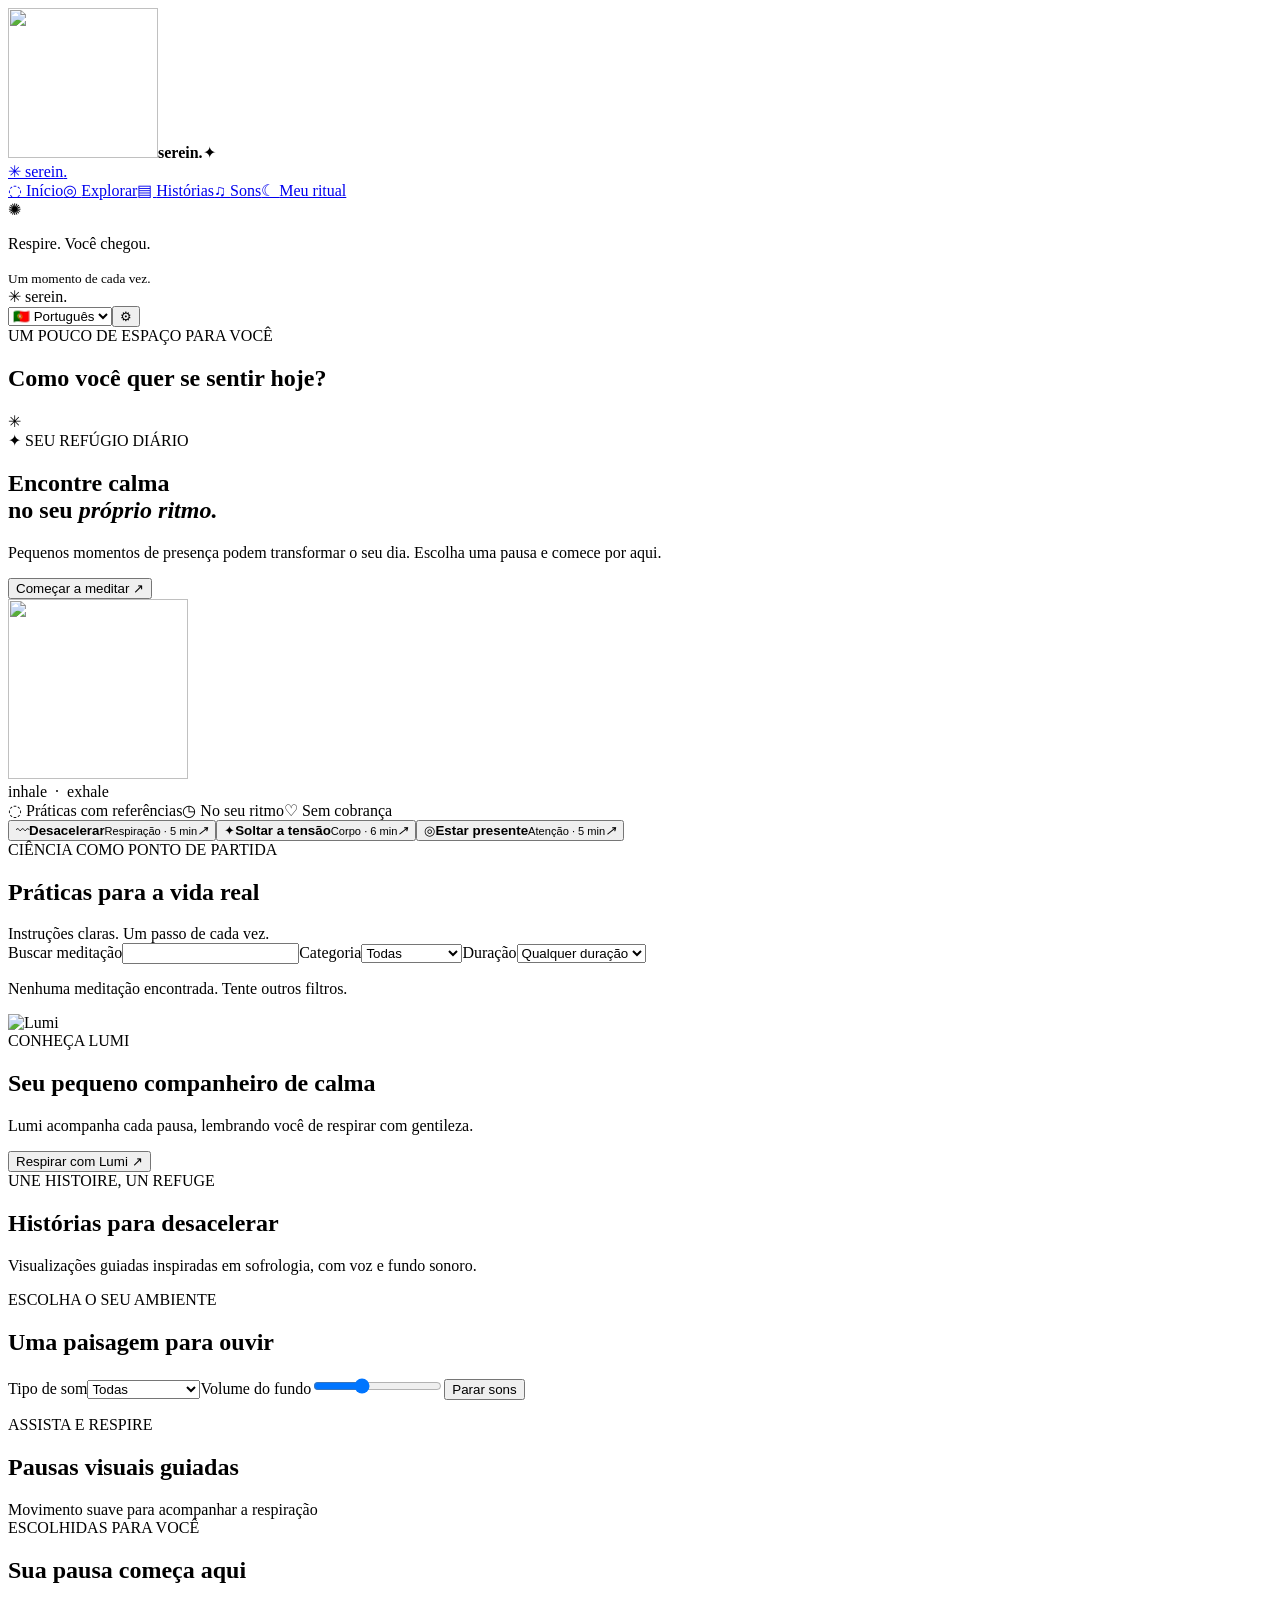
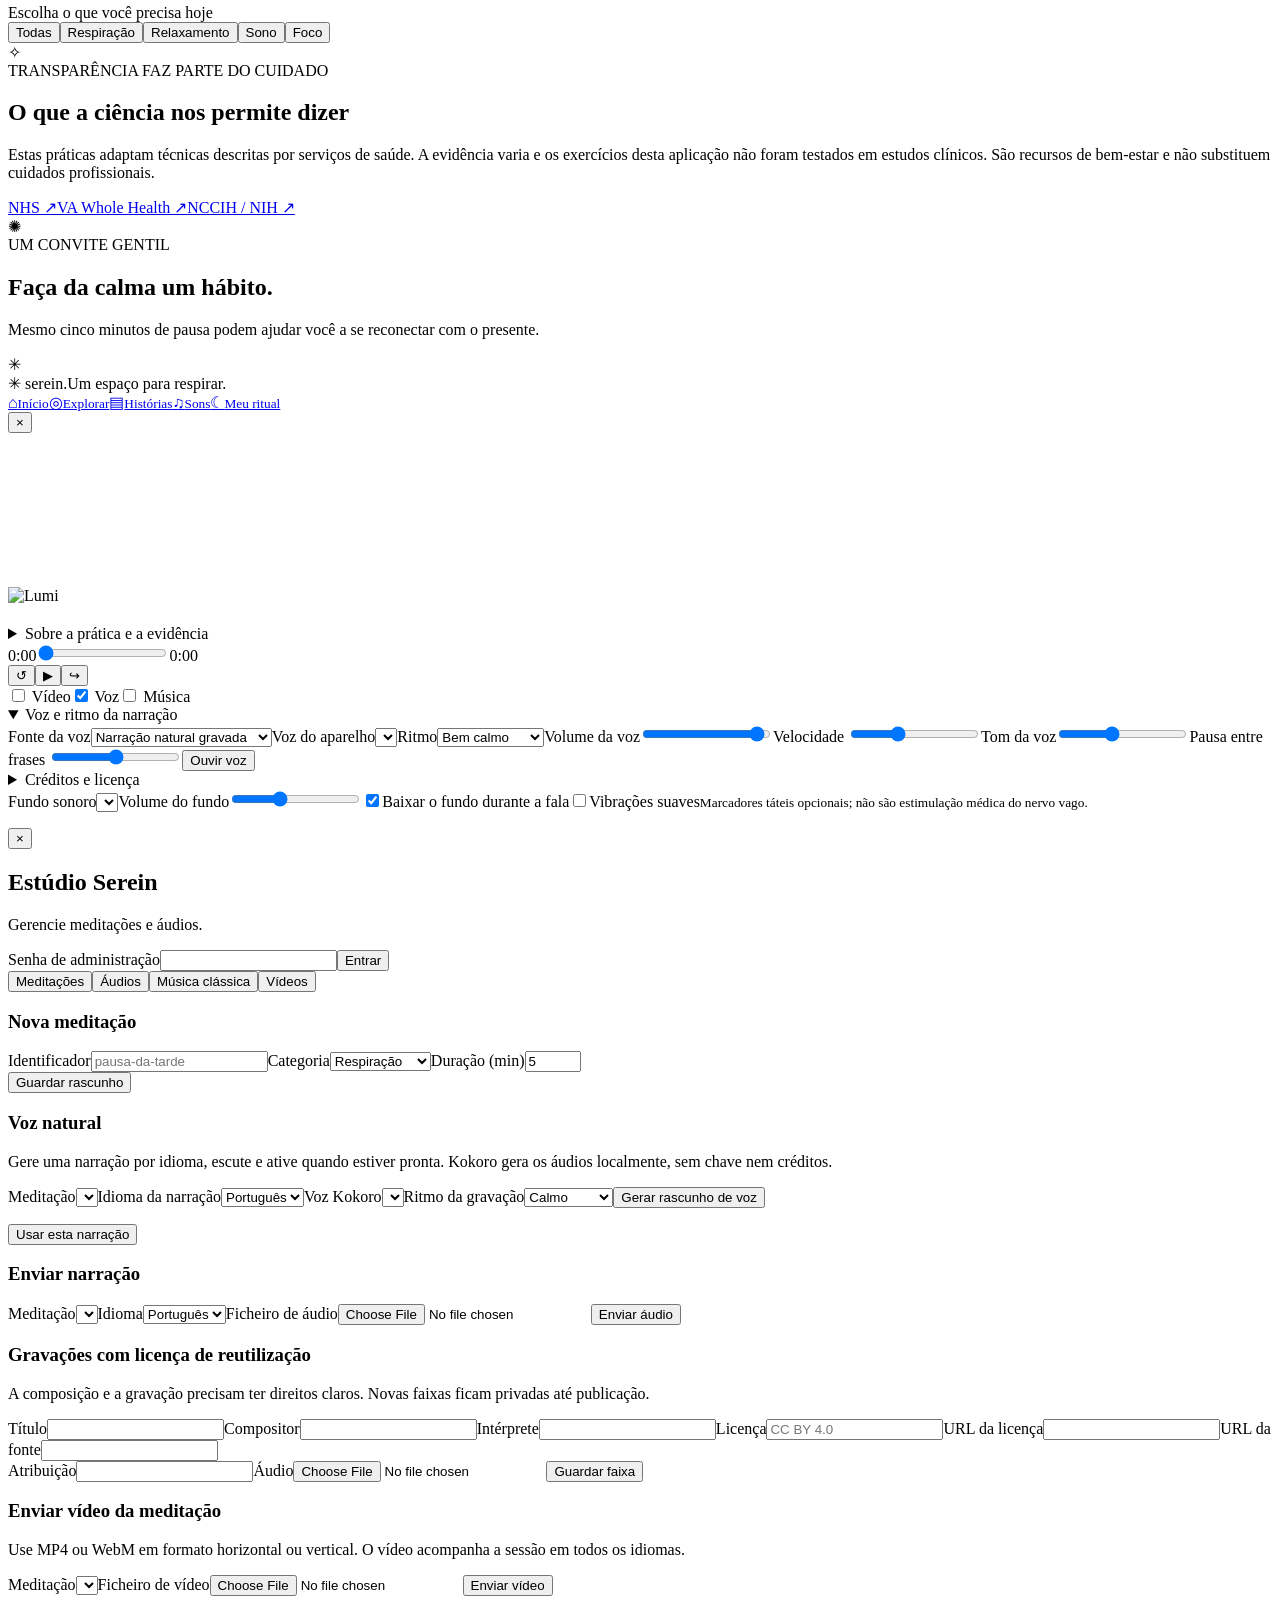
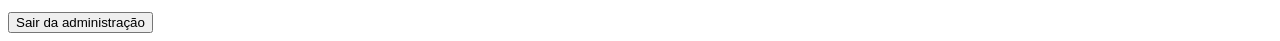
==== commit 616499ae: "Merge commit '991bd35db1fbf2a6736f8168b3a64d0fb73f17c5'" ====
--- a/web-meditation/static/index.html
+++ b/web-meditation/static/index.html
@@ -1 +1 @@
-<!doctype html><html lang="pt"><head><meta charset="utf-8"><meta name="viewport" content="width=device-width,initial-scale=1"><meta name="theme-color" content="#f7f6f1"><title>Serein — Um momento só seu</title><link rel="icon" href="/assets/lumi.svg" type="image/svg+xml"><link rel="stylesheet" href="/style.css"></head><body><div id="splash" class="splash" aria-hidden="true"><img src="/assets/lumi.svg" alt="" width="150" height="150"><strong>serein.</strong><span>✦</span></div><div class="app"><aside class="sidebar"><a class="brand" href="#home"><span class="brand-mark">✳</span> serein<span class="brand-dot">.</span></a><nav><a class="active" href="#home" data-i="navHome">◌ <span>Início</span></a><a href="#explore" data-i="navExplore">◎ <span>Explorar</span></a><a href="#stories" data-i="navStories">▤ <span>Histórias</span></a><a href="#sounds" data-i="navSounds">♫ <span>Sons</span></a><a href="#ritual" data-i="navRitual">☾ <span>Meu ritual</span></a></nav><div class="sidebar-bottom"><div class="little-sun">✺</div><p data-i="sideQuote">Respire. Você chegou.</p><small data-i="sideSub">Um momento de cada vez.</small></div></aside><main><header><div class="mobile-brand"><span class="brand-mark">✳</span> serein<span class="brand-dot">.</span></div><div class="header-right"><span class="today" id="today"></span><select id="language" aria-label="Language"><option value="pt">🇵🇹 Português</option><option value="en">🇬🇧 English</option><option value="fr">🇫🇷 Français</option><option value="it">🇮🇹 Italiano</option><option value="es">🇪🇸 Español</option></select><button id="admin-open" class="icon-btn" title="Administração" aria-label="Administração">⚙</button></div></header><div id="home" class="content"><section class="welcome-strip"><div><div class="overline" data-i="welcomeLabel">UM POUCO DE ESPAÇO PARA VOCÊ</div><h2 data-i="welcomeTitle">Como você quer se sentir hoje?</h2></div><span class="welcome-flower">✳</span></section><section class="hero"><div class="hero-copy"><div class="eyebrow"><span class="spark">✦</span> <span data-i="eyebrow">SEU REFÚGIO DIÁRIO</span></div><h1 data-i="heroTitle">Encontre calma<br>no seu <em>próprio ritmo.</em></h1><p data-i="heroText">Pequenos momentos de presença podem transformar o seu dia. Escolha uma pausa e comece por aqui.</p><button id="start-first" class="primary" data-i="start">Começar a meditar <span>↗</span></button></div><div class="hero-art" aria-hidden="true"><div class="orbit orbit-one"></div><div class="orbit orbit-two"></div><div class="sun"></div><div class="hill hill-back"></div><div class="hill hill-front"></div><img class="hero-mascot" src="/assets/lumi.svg" alt="" width="180" height="180"><div class="art-caption">inhale&nbsp;&nbsp;·&nbsp;&nbsp;exhale</div></div></section><div class="trust-strip"><span data-i="trustOne">◌ Práticas com referências</span><span data-i="trustTwo">◷ No seu ritmo</span><span data-i="trustThree">♡ Sem cobrança</span></div><section class="intentions"><button data-intent="respiracao-suave"><span>〰</span><b data-i="intentCalm">Desacelerar</b><small data-i="intentCalmSub">Respiração · 5 min</small><i>↗</i></button><button data-intent="relaxamento-progressivo"><span>✦</span><b data-i="intentBody">Soltar a tensão</b><small data-i="intentBodySub">Corpo · 6 min</small><i>↗</i></button><button data-intent="atencao-presente"><span>◎</span><b data-i="intentFocus">Estar presente</b><small data-i="intentFocusSub">Atenção · 5 min</small><i>↗</i></button></section><section id="practice-library" class="section"><div class="section-head"><div><div class="overline" data-i="practiceLabel">CIÊNCIA COMO PONTO DE PARTIDA</div><h2 data-i="practiceTitle">Práticas para a vida real</h2></div><span class="section-note" data-i="practiceNote">Instruções claras. Um passo de cada vez.</span></div><div class="library-controls"><label class="library-search"><span data-i="librarySearch">Buscar meditação</span><input id="practice-search" type="search" autocomplete="off"></label><label><span data-i="libraryCategory">Categoria</span><select id="practice-category"><option value="all" data-i="all">Todas</option><option value="breathing" data-i="breathing">Respiração</option><option value="relaxation" data-i="relaxation">Relaxamento</option><option value="focus" data-i="focus">Foco</option><option value="sleep" data-i="sleep">Sono</option></select></label><label><span data-i="libraryDuration">Duração</span><select id="practice-duration"><option value="0" data-i="anyDuration">Qualquer duração</option><option value="3" data-i="threeMinutes">Até 3 minutos</option><option value="5" data-i="fiveMinutes">Até 5 minutos</option><option value="8" data-i="eightMinutes">Até 8 minutos</option></select></label></div><p id="practice-count" class="library-count" role="status"></p><div id="practice-cards" class="practice-cards"></div><p id="practice-empty" class="hidden section-description" data-i="libraryEmpty">Nenhuma meditação encontrada. Tente outros filtros.</p></section><section class="mascot-welcome"><img src="/assets/lumi.svg" alt="Lumi" width="94" height="94"><div><div class="overline" data-i="mascotLabel">CONHEÇA LUMI</div><h2 data-i="mascotTitle">Seu pequeno companheiro de calma</h2><p data-i="mascotText">Lumi acompanha cada pausa, lembrando você de respirar com gentileza.</p></div><button id="mascot-start" class="secondary" data-i="mascotButton">Respirar com Lumi ↗</button></section><section id="stories" class="section"><div class="section-head"><div><div class="overline" data-i="storiesLabel">UNE HISTOIRE, UN REFUGE</div><h2 data-i="storiesTitle">Histórias para desacelerar</h2></div></div><p class="section-description" data-i="storiesIntro">Visualizações guiadas inspiradas em sofrologia, com voz e fundo sonoro.</p><div id="story-cards" class="story-cards"></div></section><section id="sounds" class="section"><div class="section-head"><div><div class="overline" data-i="soundsLabel">ESCOLHA O SEU AMBIENTE</div><h2 data-i="soundsTitle">Uma paisagem para ouvir</h2></div></div><div class="sound-library-controls"><label><span data-i="soundFamily">Tipo de som</span><select id="sound-family"><option value="all" data-i="all">Todas</option><option value="nature" data-i="natureSounds">Natureza</option><option value="music" data-i="musicSounds">Música</option><option value="noise" data-i="noiseSounds">Ruído contínuo</option></select></label><label><span data-i="volume">Volume do fundo</span><input id="library-volume" type="range" min="0" max="50" value="18"></label><button id="stop-sounds" class="secondary" type="button" data-i="stopAll">Parar sons</button></div><div id="sound-cards" class="sound-cards"></div><p id="sound-status" role="status" class="section-description"></p></section><section id="videos" class="section video-section"><div class="section-head"><div><div class="overline" data-i="videosLabel">ASSISTA E RESPIRE</div><h2 data-i="videosTitle">Pausas visuais guiadas</h2></div><span class="section-note" data-i="videosNote">Movimento suave para acompanhar a respiração</span></div><div id="video-cards" class="video-cards"></div></section><section id="explore" class="section"><div class="section-head"><div><div class="overline" data-i="curated">ESCOLHIDAS PARA VOCÊ</div><h2 data-i="sessions">Sua pausa começa aqui</h2></div><span class="section-note" data-i="choose">Escolha o que você precisa hoje</span></div><div class="filters"><button data-filter="all" class="selected" data-i="all">Todas</button><button data-filter="breathing" data-i="breathing">Respiração</button><button data-filter="relaxation" data-i="relaxation">Relaxamento</button><button data-filter="sleep" data-i="sleep">Sono</button><button data-filter="focus" data-i="focus">Foco</button></div><div id="cards" class="cards"></div></section><section class="science-panel"><div class="science-symbol">✧</div><div><div class="overline" data-i="scienceLabel">TRANSPARÊNCIA FAZ PARTE DO CUIDADO</div><h2 data-i="scienceTitle">O que a ciência nos permite dizer</h2><p data-i="scienceText">Estas práticas adaptam técnicas descritas por serviços de saúde. A evidência varia e os exercícios desta aplicação não foram testados em estudos clínicos. São recursos de bem-estar e não substituem cuidados profissionais.</p><div class="source-links"><a href="https://www.nhs.uk/mental-health/self-help/guides-tools-and-activities/breathing-exercises-for-stress/" target="_blank" rel="noopener">NHS ↗</a><a href="https://www.va.gov/WHOLEHEALTHLIBRARY/docs/Progressive-Muscle-Relaxation.pdf" target="_blank" rel="noopener">VA Whole Health ↗</a><a href="https://www.nccih.nih.gov/health/meditation-and-mindfulness-effectiveness-and-safety" target="_blank" rel="noopener">NCCIH / NIH ↗</a></div></div></section><section id="ritual" class="ritual"><div class="ritual-icon">✺</div><div><div class="overline" data-i="ritualLabel">UM CONVITE GENTIL</div><h2 data-i="ritualTitle">Faça da calma um hábito.</h2><p data-i="ritualText">Mesmo cinco minutos de pausa podem ajudar você a se reconectar com o presente.</p></div><div class="ritual-decoration">✳</div></section><footer><span>✳ serein.</span><span data-i="footer">Um espaço para respirar.</span></footer></div></main><nav class="mobile-nav"><a href="#home">⌂<small data-i="navHome">Início</small></a><a href="#practice-library">◎<small data-i="navExplore">Explorar</small></a><a href="#stories">▤<small data-i="navStories">Histórias</small></a><a href="#sounds">♫<small data-i="navSounds">Sons</small></a><a href="#ritual">☾<small data-i="navRitual">Meu ritual</small></a></nav></div><div id="player" class="overlay hidden" role="dialog" aria-modal="true" aria-labelledby="player-title"><div class="player"><button class="close" id="close-player" aria-label="Close">×</button><div class="player-visual"><video id="session-video" class="session-video hidden" playsinline loop muted preload="metadata"></video><div class="breath-circle" id="breath-circle"><img src="/assets/lumi.svg" alt="Lumi"></div><div class="visual-caption" id="visual-caption"></div></div><div class="player-info"><div class="overline" id="player-category"></div><h2 id="player-title"></h2><p id="player-subtitle"></p><div class="breath-label" id="breath-label"></div><div id="protocol-panel" class="protocol-panel hidden"><div class="step-top"><span id="step-count"></span><span id="step-time"></span></div><p id="step-instruction" aria-live="polite"></p><div id="step-dots"></div><p id="practice-safety"></p><details><summary data-i="evidenceLink">Sobre a prática e a evidência</summary><p id="practice-evidence"></p><a id="practice-source" target="_blank" rel="noopener"></a></details></div><div class="timeline"><span id="elapsed">0:00</span><input id="seek" type="range" min="0" max="100" value="0" aria-label="Progresso"><span id="total">0:00</span></div><div class="play-controls"><button id="restart" aria-label="Restart">↺</button><button id="play" class="play-main" aria-label="Play">▶</button><button id="skip" aria-label="Skip">↪</button></div><div class="player-options"><label><input id="video-toggle" type="checkbox"> <span data-i="video">Vídeo</span></label><label><input id="voice-toggle" type="checkbox" checked> <span data-i="voice">Voz</span></label><label><input id="music-toggle" type="checkbox"> <span data-i="music">Música</span></label></div><details class="voice-studio" open><summary data-i="voiceStudio">Voz e ritmo da narração</summary><div class="voice-studio-grid"><label class="wide"><span data-i="voiceSource">Fonte da voz</span><select id="voice-source"><option value="recorded" data-i="recordedVoice">Narração natural gravada</option><option value="device" data-i="deviceVoice">Voz do aparelho (opcional)</option></select></label><label class="wide"><span data-i="chooseVoice">Voz do aparelho</span><select id="tts-voice"></select></label><label><span data-i="pace">Ritmo</span><select id="tts-preset"><option value="slow" data-i="paceSlow">Bem calmo</option><option value="calm" data-i="paceCalm">Calmo</option><option value="natural" data-i="paceNatural">Natural</option><option value="custom" data-i="paceCustom">Personalizado</option></select></label><label><span data-i="voiceVolume">Volume da voz</span><input id="tts-volume" type="range" min="0" max="100" value="95"></label><label><span><span data-i="voiceSpeed">Velocidade</span> <output id="tts-rate-value"></output></span><input id="tts-rate" type="range" min="60" max="100" value="74"></label><label><span data-i="voicePitch">Tom da voz</span><input id="tts-pitch" type="range" min="85" max="115" value="97"></label><label><span><span data-i="voicePauses">Pausa entre frases</span> <output id="tts-gap-value"></output></span><input id="tts-gap" type="range" min="300" max="2500" step="100" value="1400"></label><button id="tts-preview" class="secondary" type="button" data-i="testVoice">Ouvir voz</button></div><small id="tts-status" role="status"></small></details><div class="sound-settings"><label><span data-i="background">Fundo sonoro</span><select id="sound-choice"></select></label><label><span data-i="volume">Volume do fundo</span><input id="sound-volume" type="range" min="0" max="50" value="18"></label><label class="haptic-option"><input type="checkbox" id="auto-duck" checked><span data-i="autoDuck">Baixar o fundo durante a fala</span></label><label class="haptic-option"><input type="checkbox" id="haptics"><span data-i="haptics">Vibrações suaves</span></label><small id="haptic-note" data-i="hapticNote">Marcadores táteis opcionais; não são estimulação médica do nervo vago.</small></div><p class="audio-note" id="audio-note"></p></div></div></div><div id="admin-modal" class="overlay hidden"><div class="admin-panel"><button class="close" id="admin-close">×</button><h2 data-i="adminTitle">Estúdio Serein</h2><p class="admin-intro" data-i="adminIntro">Gerencie meditações e áudios.</p><div id="admin-login"><label>Senha de administração<input id="admin-password" type="password" autocomplete="current-password"></label><button id="login-btn" class="primary">Entrar</button></div><div id="admin-content" class="hidden"><div class="admin-tabs"><button data-tab="sessions" class="selected">Meditações</button><button data-tab="audio">Áudios</button><button data-tab="music">Música clássica</button><button data-tab="videos">Vídeos</button></div><div id="admin-sessions"><div id="admin-list"></div><h3>Nova meditação</h3><form id="session-form"><div class="form-row"><label>Identificador<input name="slug" required placeholder="pausa-da-tarde"></label><label>Categoria<select name="category"><option value="breathing">Respiração</option><option value="relaxation">Relaxamento</option><option value="sleep">Sono</option><option value="focus">Foco</option></select></label><label>Duração (min)<input name="duration" type="number" min="1" max="120" value="5"></label></div><div id="translation-fields"></div><button class="primary">Guardar rascunho</button></form></div><div id="admin-audio" class="hidden"><section class="neural-admin"><h3 data-i="naturalAdminTitle">Voz natural</h3><p class="admin-intro" data-i="naturalAdminIntro">Gere uma narração por idioma, escute e ative quando estiver pronta. A geração usa créditos ElevenLabs; ouvir um ficheiro já gerado não faz uma nova geração.</p><p id="neural-config" role="status"></p><form id="neural-form"><label><span data-i="naturalSession">Meditação</span><select id="neural-session" required></select></label><label><span data-i="naturalLanguage">Idioma da narração</span><select id="neural-language"><option value="pt">Português</option><option value="en">English</option><option value="fr">Français</option><option value="it">Italiano</option><option value="es">Español</option></select></label><label><span data-i="naturalVoice">Voz ElevenLabs</span><select id="neural-voice" required></select></label><label><span data-i="naturalSpeed">Ritmo da gravação</span><select id="neural-speed"><option value="0.85" data-i="paceSlow">Bem calmo</option><option value="0.9" selected data-i="paceCalm">Calmo</option><option value="1" data-i="paceNatural">Natural</option></select></label><button id="neural-generate" class="primary" type="submit" data-i="naturalGenerate">Gerar rascunho de voz</button></form><p id="neural-status" role="status"></p><div id="neural-previews"></div><button id="neural-publish" class="secondary hidden" type="button" data-i="naturalPublish">Usar esta narração</button></section><h3>Enviar narração</h3><form id="audio-form"><label>Meditação<select name="session_id" id="audio-session"></select></label><label>Idioma<select name="lang"><option value="pt">Português</option><option value="en">English</option><option value="fr">Français</option><option value="it">Italiano</option><option value="es">Español</option></select></label><label>Ficheiro de áudio<input name="file" type="file" accept="audio/*" required></label><button class="primary">Enviar áudio</button></form></div><div id="admin-music" class="hidden"><h3>Gravações com licença de reutilização</h3><p class="admin-intro">A composição e a gravação precisam ter direitos claros. Novas faixas ficam privadas até publicação.</p><form id="music-form"><div class="form-row"><label>Título<input name="title" required></label><label>Compositor<input name="composer" required></label><label>Intérprete<input name="performer" required></label><label>Licença<input name="license" required placeholder="CC BY 4.0"></label><label>URL da licença<input name="license_url" type="url" required></label><label>URL da fonte<input name="source_url" type="url" required></label></div><label>Atribuição<input name="attribution" required></label><label>Áudio<input name="file" type="file" accept="audio/*" required></label><button class="primary">Guardar faixa</button></form><div id="music-list"></div></div><div id="admin-videos" class="hidden"><h3>Enviar vídeo da meditação</h3><p class="admin-intro">Use MP4 ou WebM em formato horizontal ou vertical. O vídeo acompanha a sessão em todos os idiomas.</p><form id="video-form"><label>Meditação<select name="session_id" id="video-session"></select></label><label>Ficheiro de vídeo<input name="file" type="file" accept="video/mp4,video/webm,video/quicktime" required></label><button class="primary">Enviar vídeo</button></form></div><p id="admin-message" role="status"></p><button id="logout-btn" class="text-btn">Sair da administração</button></div></div></div><audio id="narration" preload="none"></audio><audio id="background-music" preload="none" loop></audio><script src="/app.js"></script><script src="/exercises.js"></script><script src="/mobile.js"></script><script src="/catalog.js"></script><script src="/audio-core.js"></script><script src="/natural-voice.js"></script><script src="/sound-studio.js"></script><script src="/narration-admin.js"></script></body></html>
+<!doctype html><html lang="pt"><head><meta charset="utf-8"><meta name="viewport" content="width=device-width,initial-scale=1"><meta name="theme-color" content="#f7f6f1"><title>Serein — Um momento só seu</title><link rel="icon" href="/assets/lumi.svg" type="image/svg+xml"><link rel="stylesheet" href="/style.css"></head><body><div id="splash" class="splash" aria-hidden="true"><img src="/assets/lumi.svg" alt="" width="150" height="150"><strong>serein.</strong><span>✦</span></div><div class="app"><aside class="sidebar"><a class="brand" href="#home"><span class="brand-mark">✳</span> serein<span class="brand-dot">.</span></a><nav><a class="active" href="#home" data-i="navHome">◌ <span>Início</span></a><a href="#explore" data-i="navExplore">◎ <span>Explorar</span></a><a href="#stories" data-i="navStories">▤ <span>Histórias</span></a><a href="#sounds" data-i="navSounds">♫ <span>Sons</span></a><a href="#ritual" data-i="navRitual">☾ <span>Meu ritual</span></a></nav><div class="sidebar-bottom"><div class="little-sun">✺</div><p data-i="sideQuote">Respire. Você chegou.</p><small data-i="sideSub">Um momento de cada vez.</small></div></aside><main><header><div class="mobile-brand"><span class="brand-mark">✳</span> serein<span class="brand-dot">.</span></div><div class="header-right"><span class="today" id="today"></span><select id="language" aria-label="Language"><option value="pt">🇵🇹 Português</option><option value="en">🇬🇧 English</option><option value="fr">🇫🇷 Français</option><option value="it">🇮🇹 Italiano</option><option value="es">🇪🇸 Español</option></select><button id="admin-open" class="icon-btn" title="Administração" aria-label="Administração">⚙</button></div></header><div id="home" class="content"><section class="welcome-strip"><div><div class="overline" data-i="welcomeLabel">UM POUCO DE ESPAÇO PARA VOCÊ</div><h2 data-i="welcomeTitle">Como você quer se sentir hoje?</h2></div><span class="welcome-flower">✳</span></section><section class="hero"><div class="hero-copy"><div class="eyebrow"><span class="spark">✦</span> <span data-i="eyebrow">SEU REFÚGIO DIÁRIO</span></div><h1 data-i="heroTitle">Encontre calma<br>no seu <em>próprio ritmo.</em></h1><p data-i="heroText">Pequenos momentos de presença podem transformar o seu dia. Escolha uma pausa e comece por aqui.</p><button id="start-first" class="primary" data-i="start">Começar a meditar <span>↗</span></button></div><div class="hero-art" aria-hidden="true"><div class="orbit orbit-one"></div><div class="orbit orbit-two"></div><div class="sun"></div><div class="hill hill-back"></div><div class="hill hill-front"></div><img class="hero-mascot" src="/assets/lumi.svg" alt="" width="180" height="180"><div class="art-caption">inhale&nbsp;&nbsp;·&nbsp;&nbsp;exhale</div></div></section><div class="trust-strip"><span data-i="trustOne">◌ Práticas com referências</span><span data-i="trustTwo">◷ No seu ritmo</span><span data-i="trustThree">♡ Sem cobrança</span></div><section class="intentions"><button data-intent="respiracao-suave"><span>〰</span><b data-i="intentCalm">Desacelerar</b><small data-i="intentCalmSub">Respiração · 5 min</small><i>↗</i></button><button data-intent="relaxamento-progressivo"><span>✦</span><b data-i="intentBody">Soltar a tensão</b><small data-i="intentBodySub">Corpo · 6 min</small><i>↗</i></button><button data-intent="atencao-presente"><span>◎</span><b data-i="intentFocus">Estar presente</b><small data-i="intentFocusSub">Atenção · 5 min</small><i>↗</i></button></section><section id="practice-library" class="section"><div class="section-head"><div><div class="overline" data-i="practiceLabel">CIÊNCIA COMO PONTO DE PARTIDA</div><h2 data-i="practiceTitle">Práticas para a vida real</h2></div><span class="section-note" data-i="practiceNote">Instruções claras. Um passo de cada vez.</span></div><div class="library-controls"><label class="library-search"><span data-i="librarySearch">Buscar meditação</span><input id="practice-search" type="search" autocomplete="off"></label><label><span data-i="libraryCategory">Categoria</span><select id="practice-category"><option value="all" data-i="all">Todas</option><option value="breathing" data-i="breathing">Respiração</option><option value="relaxation" data-i="relaxation">Relaxamento</option><option value="focus" data-i="focus">Foco</option><option value="sleep" data-i="sleep">Sono</option></select></label><label><span data-i="libraryDuration">Duração</span><select id="practice-duration"><option value="0" data-i="anyDuration">Qualquer duração</option><option value="3" data-i="threeMinutes">Até 3 minutos</option><option value="5" data-i="fiveMinutes">Até 5 minutos</option><option value="8" data-i="eightMinutes">Até 8 minutos</option></select></label></div><p id="practice-count" class="library-count" role="status"></p><div id="practice-cards" class="practice-cards"></div><p id="practice-empty" class="hidden section-description" data-i="libraryEmpty">Nenhuma meditação encontrada. Tente outros filtros.</p></section><section class="mascot-welcome"><img src="/assets/lumi.svg" alt="Lumi" width="94" height="94"><div><div class="overline" data-i="mascotLabel">CONHEÇA LUMI</div><h2 data-i="mascotTitle">Seu pequeno companheiro de calma</h2><p data-i="mascotText">Lumi acompanha cada pausa, lembrando você de respirar com gentileza.</p></div><button id="mascot-start" class="secondary" data-i="mascotButton">Respirar com Lumi ↗</button></section><section id="stories" class="section"><div class="section-head"><div><div class="overline" data-i="storiesLabel">UNE HISTOIRE, UN REFUGE</div><h2 data-i="storiesTitle">Histórias para desacelerar</h2></div></div><p class="section-description" data-i="storiesIntro">Visualizações guiadas inspiradas em sofrologia, com voz e fundo sonoro.</p><div id="story-cards" class="story-cards"></div></section><section id="sounds" class="section"><div class="section-head"><div><div class="overline" data-i="soundsLabel">ESCOLHA O SEU AMBIENTE</div><h2 data-i="soundsTitle">Uma paisagem para ouvir</h2></div></div><div class="sound-library-controls"><label><span data-i="soundFamily">Tipo de som</span><select id="sound-family"><option value="all" data-i="all">Todas</option><option value="nature" data-i="natureSounds">Natureza</option><option value="music" data-i="musicSounds">Música</option><option value="noise" data-i="noiseSounds">Ruído contínuo</option></select></label><label><span data-i="volume">Volume do fundo</span><input id="library-volume" type="range" min="0" max="50" value="18"></label><button id="stop-sounds" class="secondary" type="button" data-i="stopAll">Parar sons</button></div><div id="sound-cards" class="sound-cards"></div><p id="sound-status" role="status" class="section-description"></p></section><section id="videos" class="section video-section"><div class="section-head"><div><div class="overline" data-i="videosLabel">ASSISTA E RESPIRE</div><h2 data-i="videosTitle">Pausas visuais guiadas</h2></div><span class="section-note" data-i="videosNote">Movimento suave para acompanhar a respiração</span></div><div id="video-cards" class="video-cards"></div></section><section id="explore" class="section"><div class="section-head"><div><div class="overline" data-i="curated">ESCOLHIDAS PARA VOCÊ</div><h2 data-i="sessions">Sua pausa começa aqui</h2></div><span class="section-note" data-i="choose">Escolha o que você precisa hoje</span></div><div class="filters"><button data-filter="all" class="selected" data-i="all">Todas</button><button data-filter="breathing" data-i="breathing">Respiração</button><button data-filter="relaxation" data-i="relaxation">Relaxamento</button><button data-filter="sleep" data-i="sleep">Sono</button><button data-filter="focus" data-i="focus">Foco</button></div><div id="cards" class="cards"></div></section><section class="science-panel"><div class="science-symbol">✧</div><div><div class="overline" data-i="scienceLabel">TRANSPARÊNCIA FAZ PARTE DO CUIDADO</div><h2 data-i="scienceTitle">O que a ciência nos permite dizer</h2><p data-i="scienceText">Estas práticas adaptam técnicas descritas por serviços de saúde. A evidência varia e os exercícios desta aplicação não foram testados em estudos clínicos. São recursos de bem-estar e não substituem cuidados profissionais.</p><div class="source-links"><a href="https://www.nhs.uk/mental-health/self-help/guides-tools-and-activities/breathing-exercises-for-stress/" target="_blank" rel="noopener">NHS ↗</a><a href="https://www.va.gov/WHOLEHEALTHLIBRARY/docs/Progressive-Muscle-Relaxation.pdf" target="_blank" rel="noopener">VA Whole Health ↗</a><a href="https://www.nccih.nih.gov/health/meditation-and-mindfulness-effectiveness-and-safety" target="_blank" rel="noopener">NCCIH / NIH ↗</a></div></div></section><section id="ritual" class="ritual"><div class="ritual-icon">✺</div><div><div class="overline" data-i="ritualLabel">UM CONVITE GENTIL</div><h2 data-i="ritualTitle">Faça da calma um hábito.</h2><p data-i="ritualText">Mesmo cinco minutos de pausa podem ajudar você a se reconectar com o presente.</p></div><div class="ritual-decoration">✳</div></section><footer><span>✳ serein.</span><span data-i="footer">Um espaço para respirar.</span></footer></div></main><nav class="mobile-nav"><a href="#home">⌂<small data-i="navHome">Início</small></a><a href="#practice-library">◎<small data-i="navExplore">Explorar</small></a><a href="#stories">▤<small data-i="navStories">Histórias</small></a><a href="#sounds">♫<small data-i="navSounds">Sons</small></a><a href="#ritual">☾<small data-i="navRitual">Meu ritual</small></a></nav></div><div id="player" class="overlay hidden" role="dialog" aria-modal="true" aria-labelledby="player-title"><div class="player"><button class="close" id="close-player" aria-label="Close">×</button><div class="player-visual"><video id="session-video" class="session-video hidden" playsinline loop muted preload="metadata"></video><div class="breath-circle" id="breath-circle"><img src="/assets/lumi.svg" alt="Lumi"></div><div class="visual-caption" id="visual-caption"></div></div><div class="player-info"><div class="overline" id="player-category"></div><h2 id="player-title"></h2><p id="player-subtitle"></p><div class="breath-label" id="breath-label"></div><div id="protocol-panel" class="protocol-panel hidden"><div class="step-top"><span id="step-count"></span><span id="step-time"></span></div><p id="step-instruction" aria-live="polite"></p><div id="step-dots"></div><p id="practice-safety"></p><details><summary data-i="evidenceLink">Sobre a prática e a evidência</summary><p id="practice-evidence"></p><a id="practice-source" target="_blank" rel="noopener"></a></details></div><div class="timeline"><span id="elapsed">0:00</span><input id="seek" type="range" min="0" max="100" value="0" aria-label="Progresso"><span id="total">0:00</span></div><div class="play-controls"><button id="restart" aria-label="Restart">↺</button><button id="play" class="play-main" aria-label="Play">▶</button><button id="skip" aria-label="Skip">↪</button></div><div class="player-options"><label><input id="video-toggle" type="checkbox"> <span data-i="video">Vídeo</span></label><label><input id="voice-toggle" type="checkbox" checked> <span data-i="voice">Voz</span></label><label><input id="music-toggle" type="checkbox"> <span data-i="music">Música</span></label></div><details class="voice-studio" open><summary data-i="voiceStudio">Voz e ritmo da narração</summary><div class="voice-studio-grid"><label class="wide"><span data-i="voiceSource">Fonte da voz</span><select id="voice-source"><option value="recorded" data-i="recordedVoice">Narração natural gravada</option><option value="device" data-i="deviceVoice">Voz do aparelho (opcional)</option></select></label><label class="wide"><span data-i="chooseVoice">Voz do aparelho</span><select id="tts-voice"></select></label><label><span data-i="pace">Ritmo</span><select id="tts-preset"><option value="slow" data-i="paceSlow">Bem calmo</option><option value="calm" data-i="paceCalm">Calmo</option><option value="natural" data-i="paceNatural">Natural</option><option value="custom" data-i="paceCustom">Personalizado</option></select></label><label><span data-i="voiceVolume">Volume da voz</span><input id="tts-volume" type="range" min="0" max="100" value="95"></label><label><span><span data-i="voiceSpeed">Velocidade</span> <output id="tts-rate-value"></output></span><input id="tts-rate" type="range" min="60" max="100" value="74"></label><label><span data-i="voicePitch">Tom da voz</span><input id="tts-pitch" type="range" min="85" max="115" value="97"></label><label><span><span data-i="voicePauses">Pausa entre frases</span> <output id="tts-gap-value"></output></span><input id="tts-gap" type="range" min="300" max="2500" step="100" value="1400"></label><button id="tts-preview" class="secondary" type="button" data-i="testVoice">Ouvir voz</button></div><small id="tts-status" role="status"></small></details><details id="voice-credits" class="hidden"><summary data-i="credits">Créditos e licença</summary><p data-i="kokoroCredits"></p><a href="https://huggingface.co/hexgrad/Kokoro-82M" target="_blank" rel="noopener">Kokoro-82M</a> · <a href="https://doi.org/10.7488/ds/1705" target="_blank" rel="noopener">SIWIS</a> · <a href="/licenses/kokoro/NOTICE.txt" target="_blank" rel="noopener">NOTICE</a></details><div class="sound-settings"><label><span data-i="background">Fundo sonoro</span><select id="sound-choice"></select></label><label><span data-i="volume">Volume do fundo</span><input id="sound-volume" type="range" min="0" max="50" value="18"></label><label class="haptic-option"><input type="checkbox" id="auto-duck" checked><span data-i="autoDuck">Baixar o fundo durante a fala</span></label><label class="haptic-option"><input type="checkbox" id="haptics"><span data-i="haptics">Vibrações suaves</span></label><small id="haptic-note" data-i="hapticNote">Marcadores táteis opcionais; não são estimulação médica do nervo vago.</small></div><p class="audio-note" id="audio-note"></p></div></div></div><div id="admin-modal" class="overlay hidden"><div class="admin-panel"><button class="close" id="admin-close">×</button><h2 data-i="adminTitle">Estúdio Serein</h2><p class="admin-intro" data-i="adminIntro">Gerencie meditações e áudios.</p><div id="admin-login"><label>Senha de administração<input id="admin-password" type="password" autocomplete="current-password"></label><button id="login-btn" class="primary">Entrar</button></div><div id="admin-content" class="hidden"><div class="admin-tabs"><button data-tab="sessions" class="selected">Meditações</button><button data-tab="audio">Áudios</button><button data-tab="music">Música clássica</button><button data-tab="videos">Vídeos</button></div><div id="admin-sessions"><div id="admin-list"></div><h3>Nova meditação</h3><form id="session-form"><div class="form-row"><label>Identificador<input name="slug" required placeholder="pausa-da-tarde"></label><label>Categoria<select name="category"><option value="breathing">Respiração</option><option value="relaxation">Relaxamento</option><option value="sleep">Sono</option><option value="focus">Foco</option></select></label><label>Duração (min)<input name="duration" type="number" min="1" max="120" value="5"></label></div><div id="translation-fields"></div><button class="primary">Guardar rascunho</button></form></div><div id="admin-audio" class="hidden"><section class="neural-admin"><h3 data-i="naturalAdminTitle">Voz natural</h3><p class="admin-intro" data-i="naturalAdminIntro">Gere uma narração por idioma, escute e ative quando estiver pronta. Kokoro gera os áudios localmente, sem chave nem créditos.</p><p id="neural-config" role="status"></p><form id="neural-form"><label><span data-i="naturalSession">Meditação</span><select id="neural-session" required></select></label><label><span data-i="naturalLanguage">Idioma da narração</span><select id="neural-language"><option value="pt">Português</option><option value="en">English</option><option value="fr">Français</option><option value="it">Italiano</option><option value="es">Español</option></select></label><label><span data-i="naturalVoice">Voz Kokoro</span><select id="neural-voice" required></select></label><label><span data-i="naturalSpeed">Ritmo da gravação</span><select id="neural-speed"><option value="0.85" data-i="paceSlow">Bem calmo</option><option value="0.9" selected data-i="paceCalm">Calmo</option><option value="1" data-i="paceNatural">Natural</option></select></label><button id="neural-generate" class="primary" type="submit" data-i="naturalGenerate">Gerar rascunho de voz</button></form><p id="neural-status" role="status"></p><div id="neural-previews"></div><button id="neural-publish" class="secondary hidden" type="button" data-i="naturalPublish">Usar esta narração</button></section><h3>Enviar narração</h3><form id="audio-form"><label>Meditação<select name="session_id" id="audio-session"></select></label><label>Idioma<select name="lang"><option value="pt">Português</option><option value="en">English</option><option value="fr">Français</option><option value="it">Italiano</option><option value="es">Español</option></select></label><label>Ficheiro de áudio<input name="file" type="file" accept="audio/*" required></label><button class="primary">Enviar áudio</button></form></div><div id="admin-music" class="hidden"><h3>Gravações com licença de reutilização</h3><p class="admin-intro">A composição e a gravação precisam ter direitos claros. Novas faixas ficam privadas até publicação.</p><form id="music-form"><div class="form-row"><label>Título<input name="title" required></label><label>Compositor<input name="composer" required></label><label>Intérprete<input name="performer" required></label><label>Licença<input name="license" required placeholder="CC BY 4.0"></label><label>URL da licença<input name="license_url" type="url" required></label><label>URL da fonte<input name="source_url" type="url" required></label></div><label>Atribuição<input name="attribution" required></label><label>Áudio<input name="file" type="file" accept="audio/*" required></label><button class="primary">Guardar faixa</button></form><div id="music-list"></div></div><div id="admin-videos" class="hidden"><h3>Enviar vídeo da meditação</h3><p class="admin-intro">Use MP4 ou WebM em formato horizontal ou vertical. O vídeo acompanha a sessão em todos os idiomas.</p><form id="video-form"><label>Meditação<select name="session_id" id="video-session"></select></label><label>Ficheiro de vídeo<input name="file" type="file" accept="video/mp4,video/webm,video/quicktime" required></label><button class="primary">Enviar vídeo</button></form></div><p id="admin-message" role="status"></p><button id="logout-btn" class="text-btn">Sair da administração</button></div></div></div><audio id="narration" preload="none"></audio><audio id="background-music" preload="none" loop></audio><script src="/app.js"></script><script src="/exercises.js"></script><script src="/mobile.js"></script><script src="/catalog.js"></script><script src="/audio-core.js"></script><script src="/natural-voice.js"></script><script src="/sound-studio.js"></script><script src="/narration-admin.js"></script></body></html>
